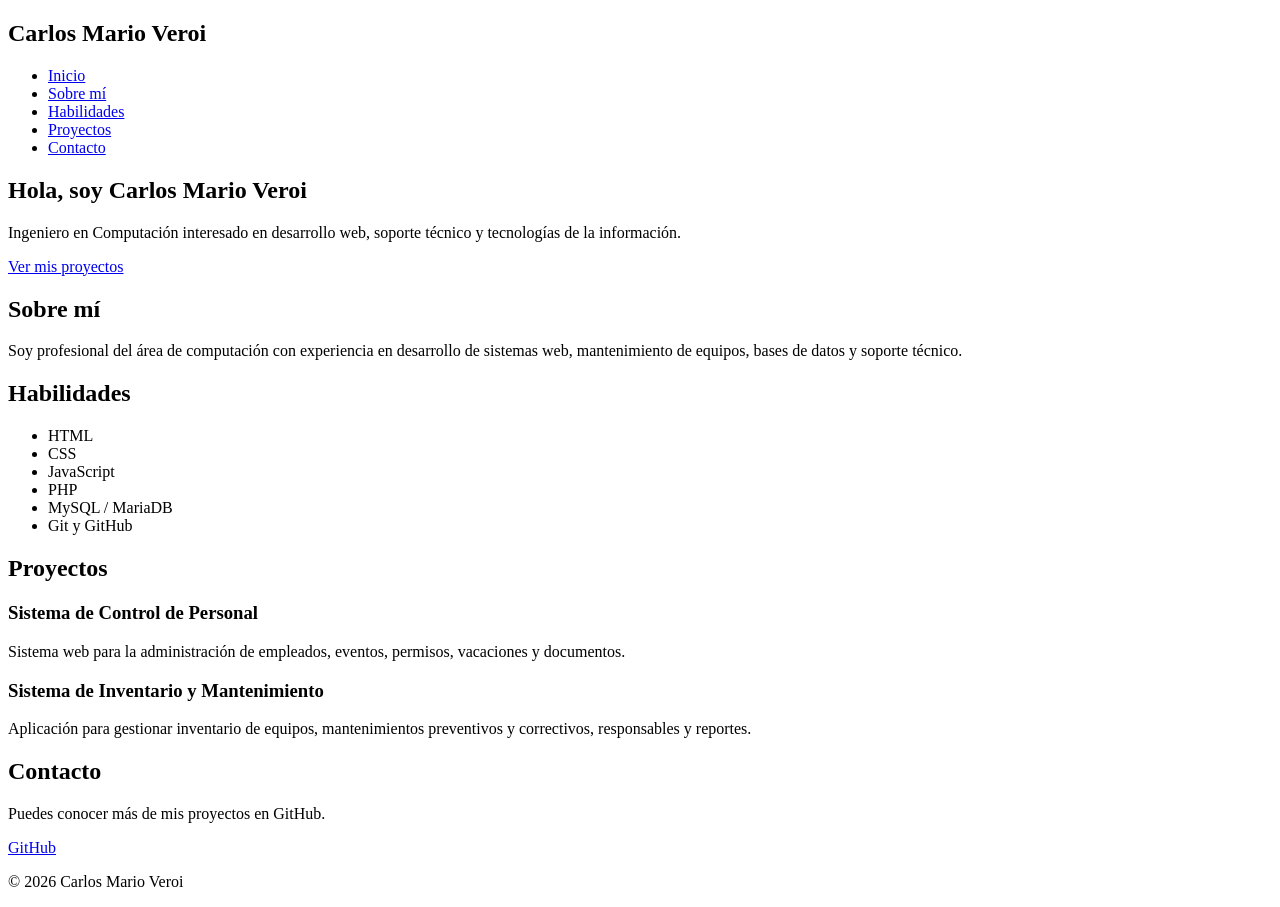
==== index.html @ 224d3ee5 "Agregar estructura HTML inicial del portafolio" ====
<!DOCTYPE html>
<html lang="es">
<head>
    <meta charset="UTF-8">
    <meta name="viewport" content="width=device-width, initial-scale=1.0">
    <title>Carlos Mario Veroi | Portafolio</title>
    <link rel="stylesheet" href="css/style.css">
</head>
<body>

    <header>
        <nav>
            <h1>Carlos Mario Veroi</h1>

            <ul>
                <li><a href="#inicio">Inicio</a></li>
                <li><a href="#sobre-mi">Sobre mí</a></li>
                <li><a href="#habilidades">Habilidades</a></li>
                <li><a href="#proyectos">Proyectos</a></li>
                <li><a href="#contacto">Contacto</a></li>
            </ul>
        </nav>
    </header>

    <main>

        <section id="inicio">
            <h2>Hola, soy Carlos Mario Veroi</h2>
            <p>
                Ingeniero en Computación interesado en desarrollo web,
                soporte técnico y tecnologías de la información.
            </p>

            <a href="#proyectos">Ver mis proyectos</a>
        </section>

        <section id="sobre-mi">
            <h2>Sobre mí</h2>

            <p>
                Soy profesional del área de computación con experiencia
                en desarrollo de sistemas web, mantenimiento de equipos,
                bases de datos y soporte técnico.
            </p>
        </section>

        <section id="habilidades">
            <h2>Habilidades</h2>

            <ul>
                <li>HTML</li>
                <li>CSS</li>
                <li>JavaScript</li>
                <li>PHP</li>
                <li>MySQL / MariaDB</li>
                <li>Git y GitHub</li>
            </ul>
        </section>

        <section id="proyectos">
            <h2>Proyectos</h2>

            <article>
                <h3>Sistema de Control de Personal</h3>
                <p>
                    Sistema web para la administración de empleados,
                    eventos, permisos, vacaciones y documentos.
                </p>
            </article>

            <article>
                <h3>Sistema de Inventario y Mantenimiento</h3>
                <p>
                    Aplicación para gestionar inventario de equipos,
                    mantenimientos preventivos y correctivos,
                    responsables y reportes.
                </p>
            </article>
        </section>

        <section id="contacto">
            <h2>Contacto</h2>

            <p>
                Puedes conocer más de mis proyectos en GitHub.
            </p>

            <a href="https://github.com/MarioVeroi" target="_blank">
                GitHub
            </a>
        </section>

    </main>

    <footer>
        <p>© 2026 Carlos Mario Veroi</p>
    </footer>

    <script src="js/main.js"></script>

</body>
</html>
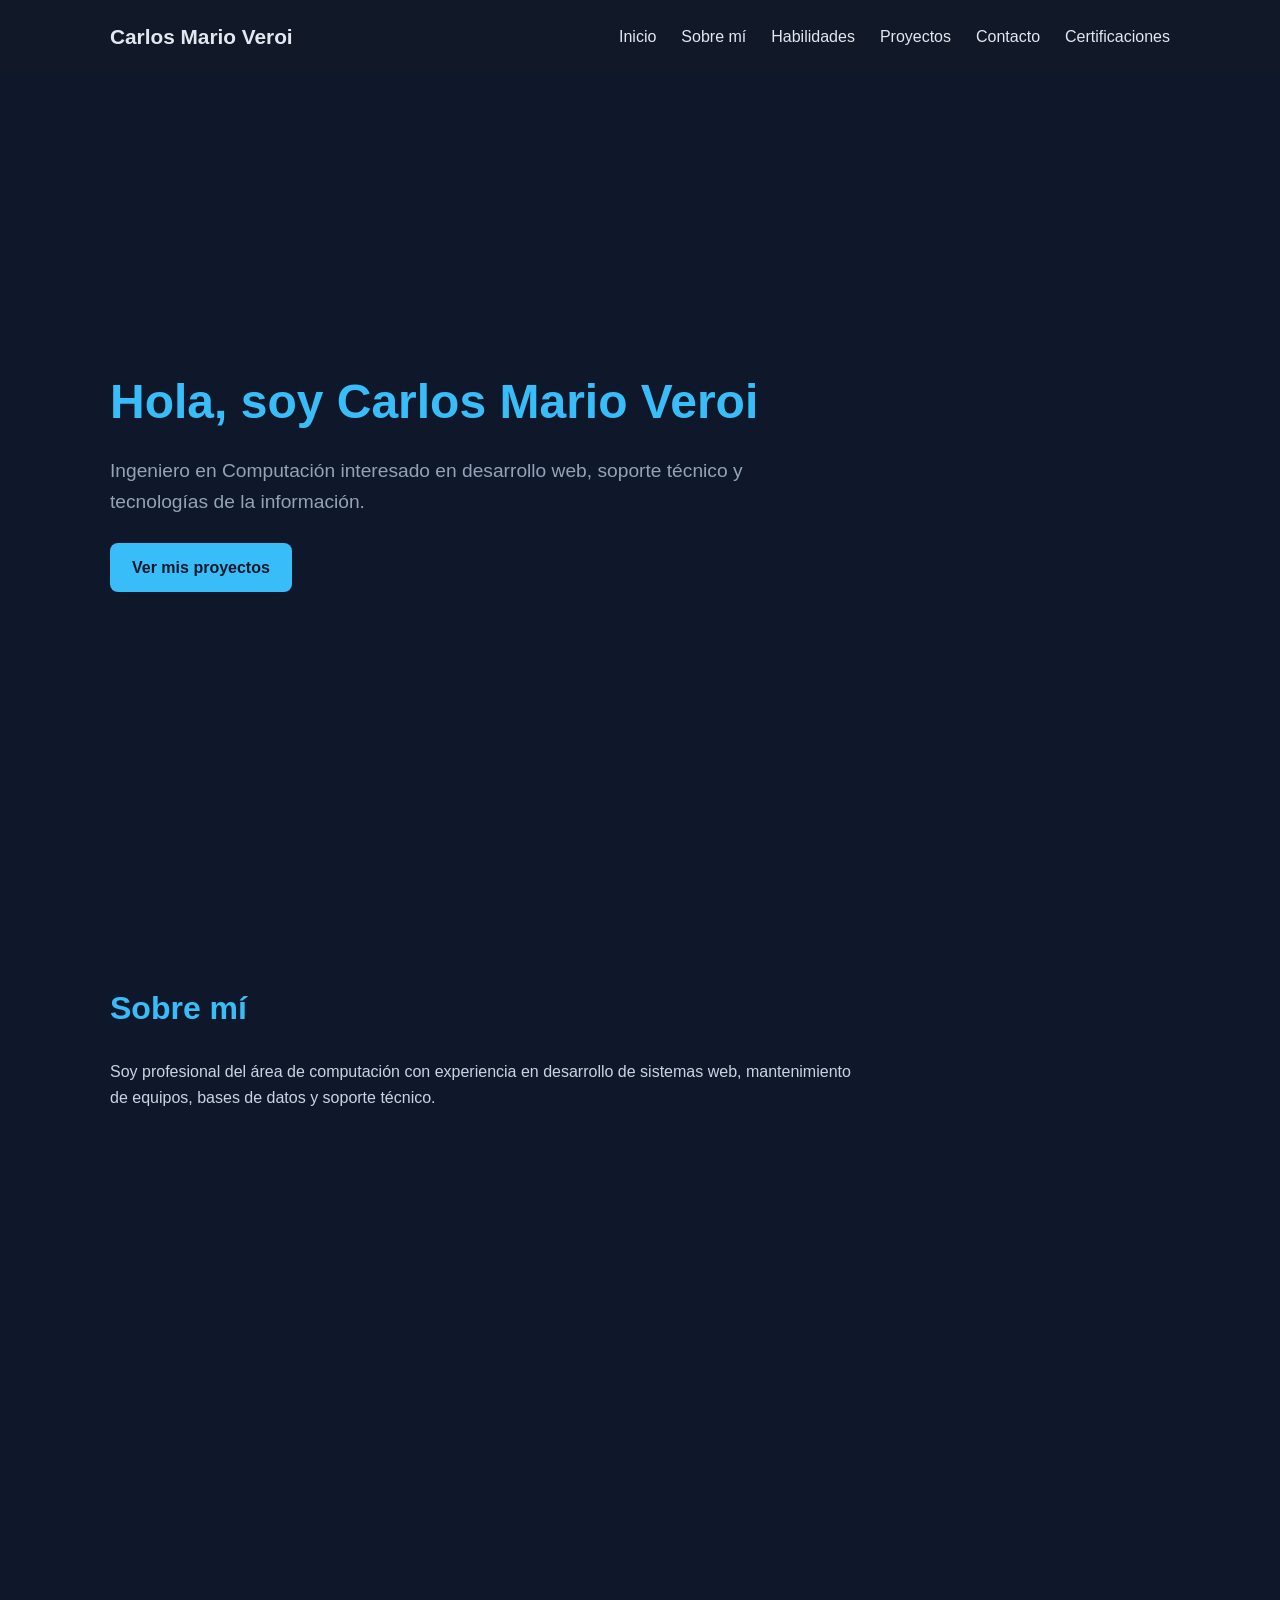
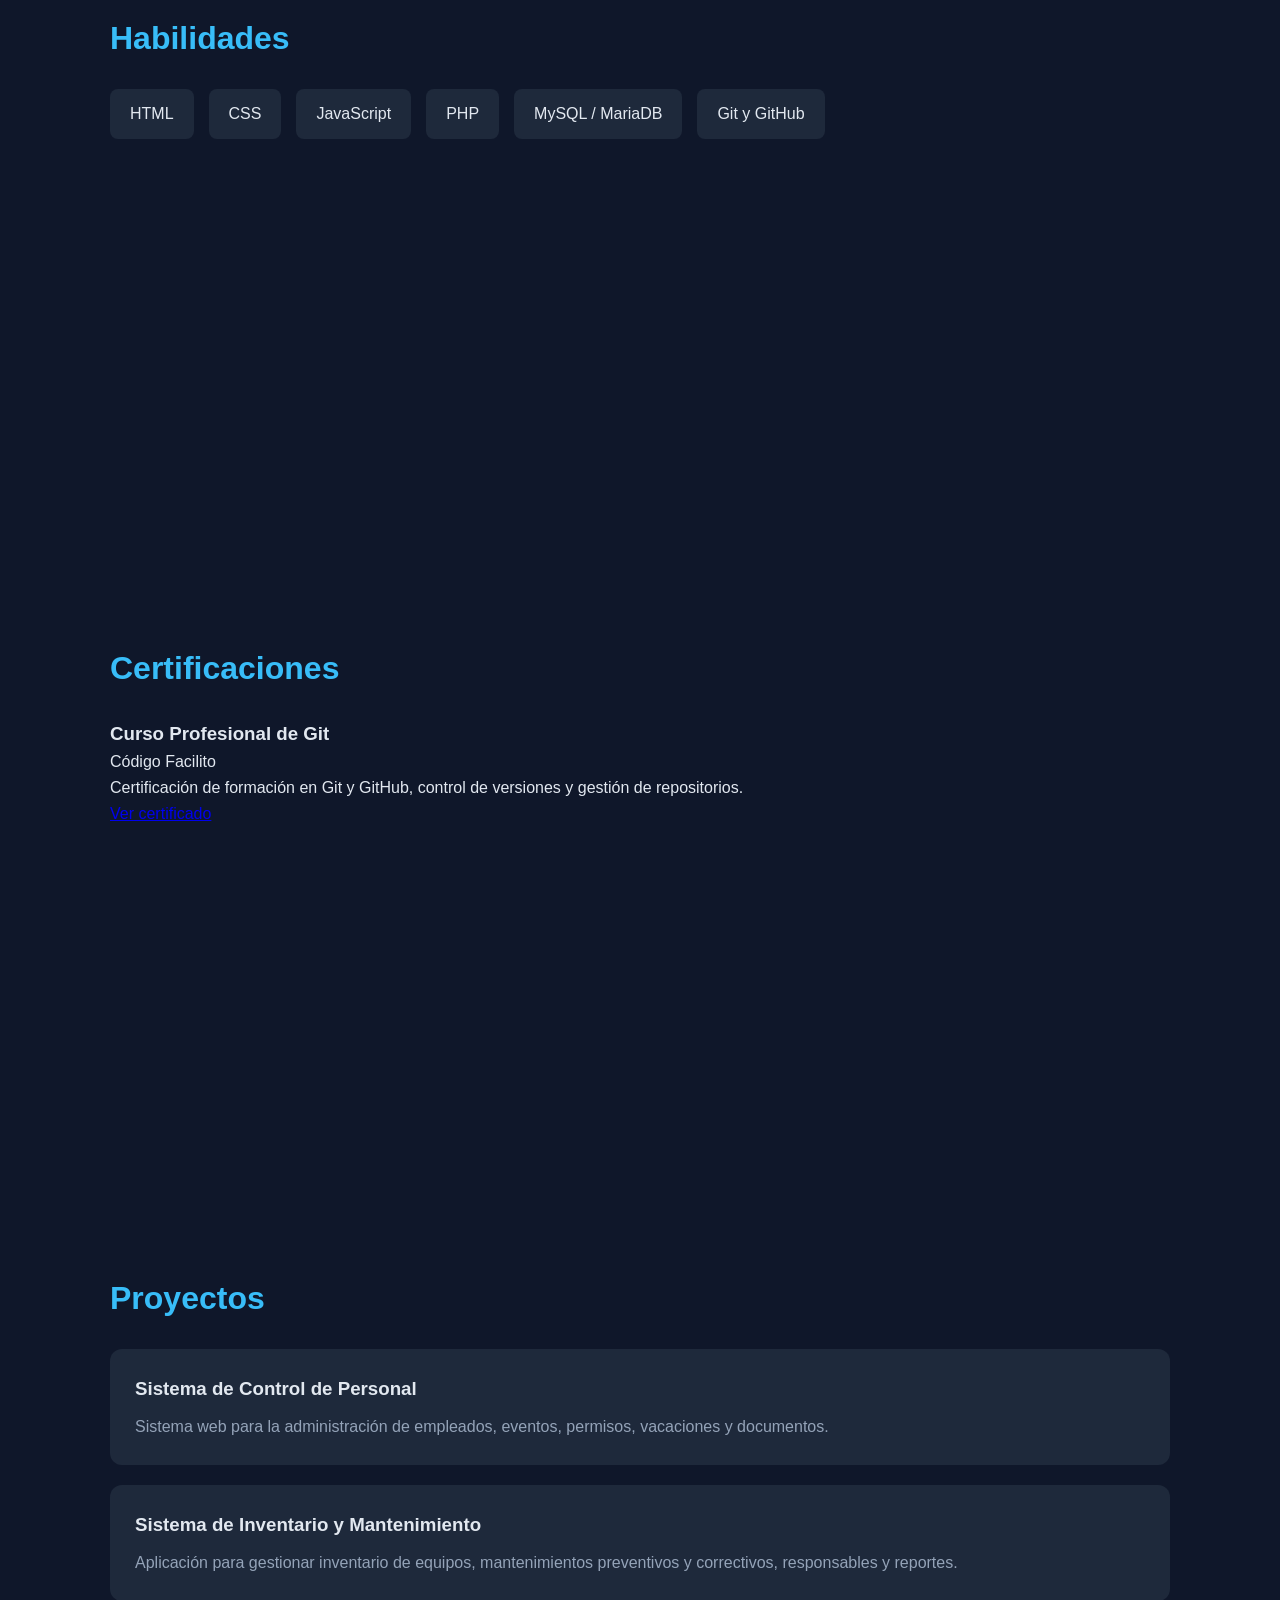
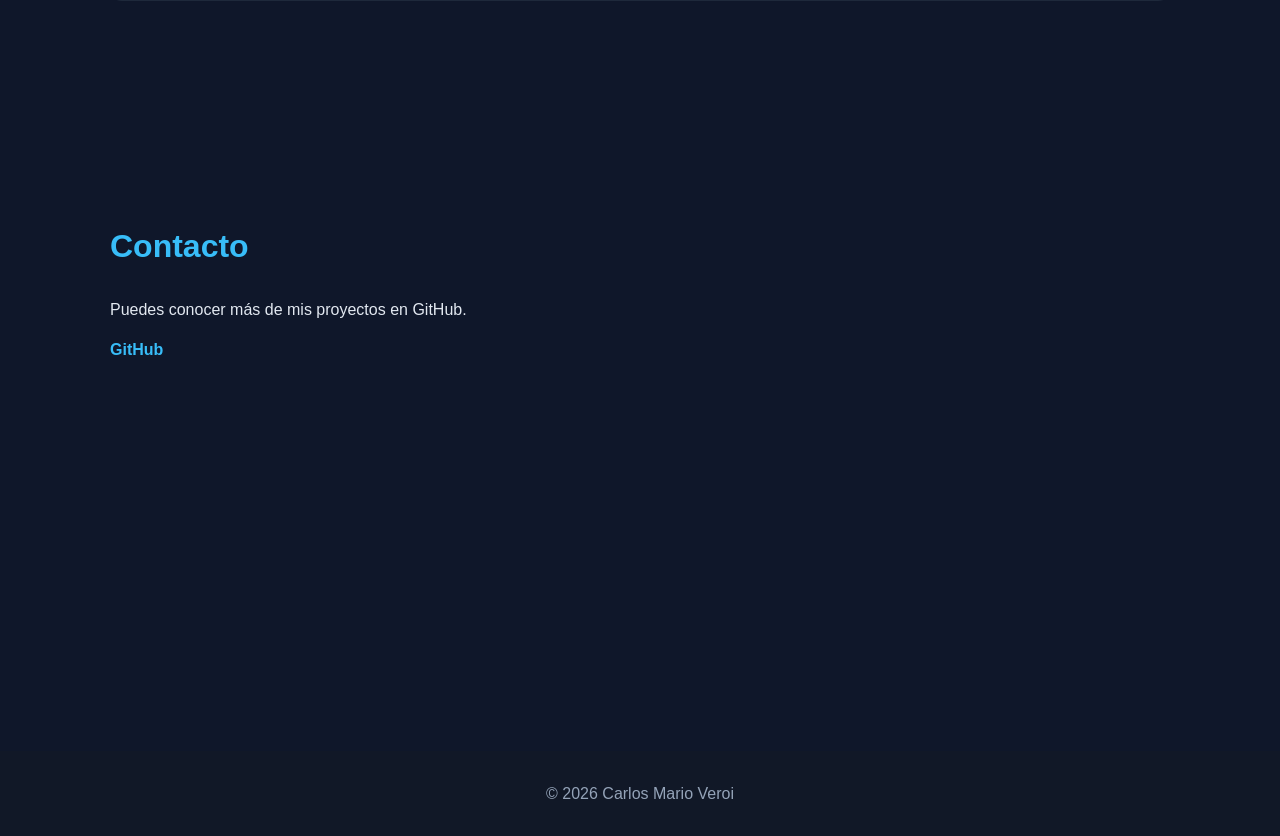
==== commit 4da47ac6: "Agrega sección de certificaciones" ====
--- a/index.html
+++ b/index.html
@@ -1,11 +1,13 @@
 <!DOCTYPE html>
 <html lang="es">
+
 <head>
     <meta charset="UTF-8">
     <meta name="viewport" content="width=device-width, initial-scale=1.0">
     <title>Carlos Mario Veroi | Portafolio</title>
     <link rel="stylesheet" href="css/style.css">
 </head>
+
 <body>
 
     <header>
@@ -18,6 +20,7 @@
                 <li><a href="#habilidades">Habilidades</a></li>
                 <li><a href="#proyectos">Proyectos</a></li>
                 <li><a href="#contacto">Contacto</a></li>
+                <li><a href="#certificaciones">Certificaciones</a></li>
             </ul>
         </nav>
     </header>
@@ -56,6 +59,25 @@
                 <li>Git y GitHub</li>
             </ul>
         </section>
+
+<section id="certificaciones">
+    <h2>Certificaciones</h2>
+
+    <article class="certificado">
+        <h3>Curso Profesional de Git</h3>
+        <p>Código Facilito</p>
+
+        <p>
+            Certificación de formación en Git y GitHub,
+            control de versiones y gestión de repositorios.
+        </p>
+
+        <a href="certificados/Certificado%20-%20Curso%20profesional%20de%20Git.pdf"
+           target="_blank">
+            Ver certificado
+        </a>
+    </article>
+</section>
 
         <section id="proyectos">
             <h2>Proyectos</h2>
@@ -99,4 +121,5 @@
     <script src="js/main.js"></script>
 
 </body>
+
 </html>
--- a/css/style.css
+++ b/css/style.css
@@ -0,0 +1,183 @@
+* {
+    margin: 0;
+    padding: 0;
+    box-sizing: border-box;
+}
+
+html {
+    scroll-behavior: smooth;
+}
+
+body {
+    font-family: Arial, Helvetica, sans-serif;
+    background-color: #0f172a;
+    color: #e2e8f0;
+    line-height: 1.6;
+}
+
+header {
+    background-color: #111827;
+    position: sticky;
+    top: 0;
+    z-index: 1000;
+}
+
+nav {
+    max-width: 1100px;
+    margin: auto;
+    padding: 20px;
+    display: flex;
+    justify-content: space-between;
+    align-items: center;
+}
+
+nav h1 {
+    font-size: 1.3rem;
+}
+
+nav ul {
+    display: flex;
+    gap: 25px;
+    list-style: none;
+}
+
+nav a {
+    color: #e2e8f0;
+    text-decoration: none;
+    transition: 0.3s;
+}
+
+nav a:hover {
+    color: #38bdf8;
+}
+
+main {
+    max-width: 1100px;
+    margin: auto;
+    padding: 0 20px;
+}
+
+section {
+    min-height: 70vh;
+    padding: 100px 0;
+}
+
+#inicio {
+    min-height: 90vh;
+    display: flex;
+    flex-direction: column;
+    justify-content: center;
+}
+
+#inicio h2 {
+    font-size: 3rem;
+    margin-bottom: 15px;
+}
+
+#inicio p {
+    max-width: 650px;
+    font-size: 1.2rem;
+    color: #94a3b8;
+    margin-bottom: 25px;
+}
+
+#inicio a {
+    width: fit-content;
+    display: inline-block;
+    background-color: #38bdf8;
+    color: #0f172a;
+    text-decoration: none;
+    font-weight: bold;
+    padding: 12px 22px;
+    border-radius: 8px;
+    transition: 0.3s;
+}
+
+#inicio a:hover {
+    transform: translateY(-3px);
+}
+
+section h2 {
+    font-size: 2rem;
+    margin-bottom: 25px;
+    color: #38bdf8;
+}
+
+#sobre-mi p {
+    max-width: 750px;
+    color: #cbd5e1;
+}
+
+#habilidades ul {
+    display: flex;
+    flex-wrap: wrap;
+    gap: 15px;
+    list-style: none;
+}
+
+#habilidades li {
+    background-color: #1e293b;
+    padding: 12px 20px;
+    border-radius: 8px;
+}
+
+#proyectos {
+    min-height: auto;
+}
+
+#proyectos article {
+    background-color: #1e293b;
+    padding: 25px;
+    margin-bottom: 20px;
+    border-radius: 12px;
+    transition: 0.3s;
+}
+
+#proyectos article:hover {
+    transform: translateY(-5px);
+}
+
+#proyectos h3 {
+    margin-bottom: 10px;
+}
+
+#proyectos p {
+    color: #94a3b8;
+}
+
+#contacto a {
+    display: inline-block;
+    margin-top: 15px;
+    color: #38bdf8;
+    text-decoration: none;
+    font-weight: bold;
+}
+
+footer {
+    text-align: center;
+    padding: 30px;
+    background-color: #111827;
+    color: #94a3b8;
+}
+
+@media (max-width: 768px) {
+
+    nav {
+        flex-direction: column;
+        gap: 15px;
+    }
+
+    nav ul {
+        flex-wrap: wrap;
+        justify-content: center;
+        gap: 15px;
+    }
+
+    #inicio h2 {
+        font-size: 2.2rem;
+    }
+
+    section {
+        padding: 70px 0;
+    }
+}
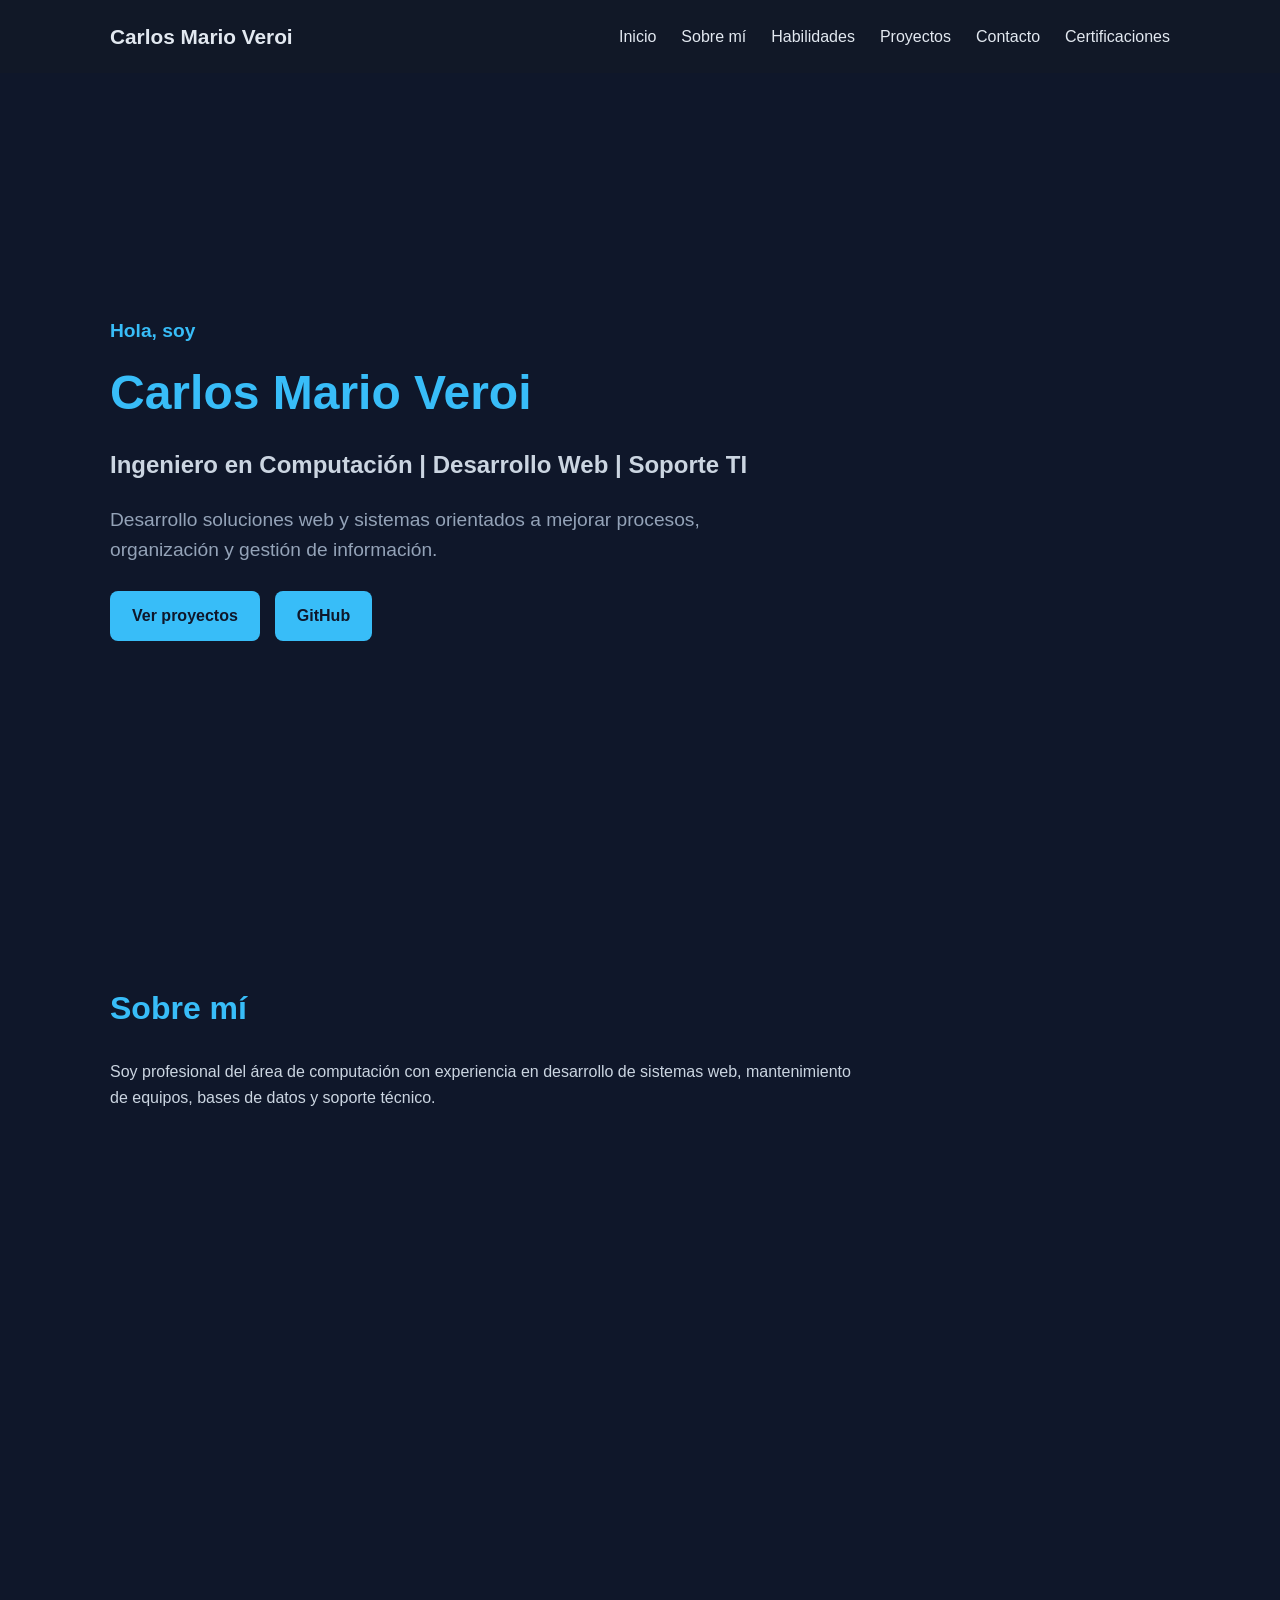
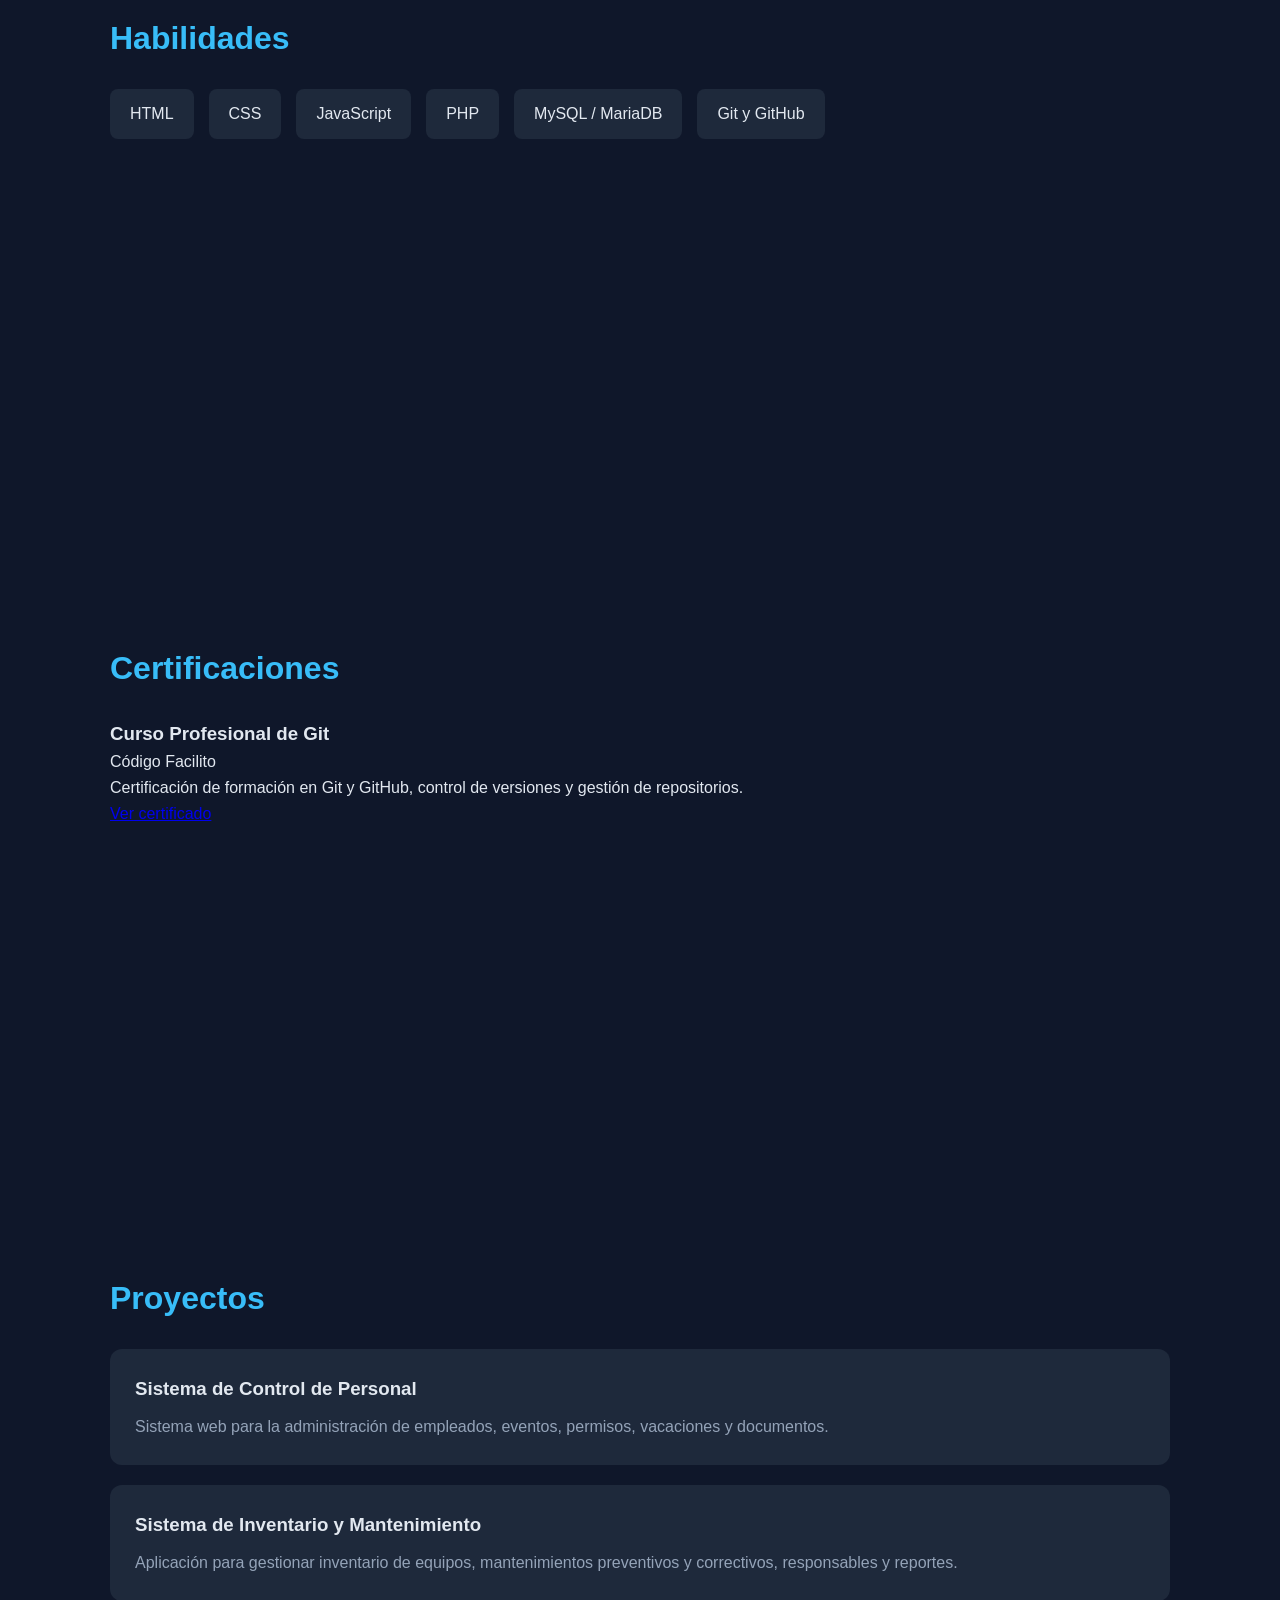
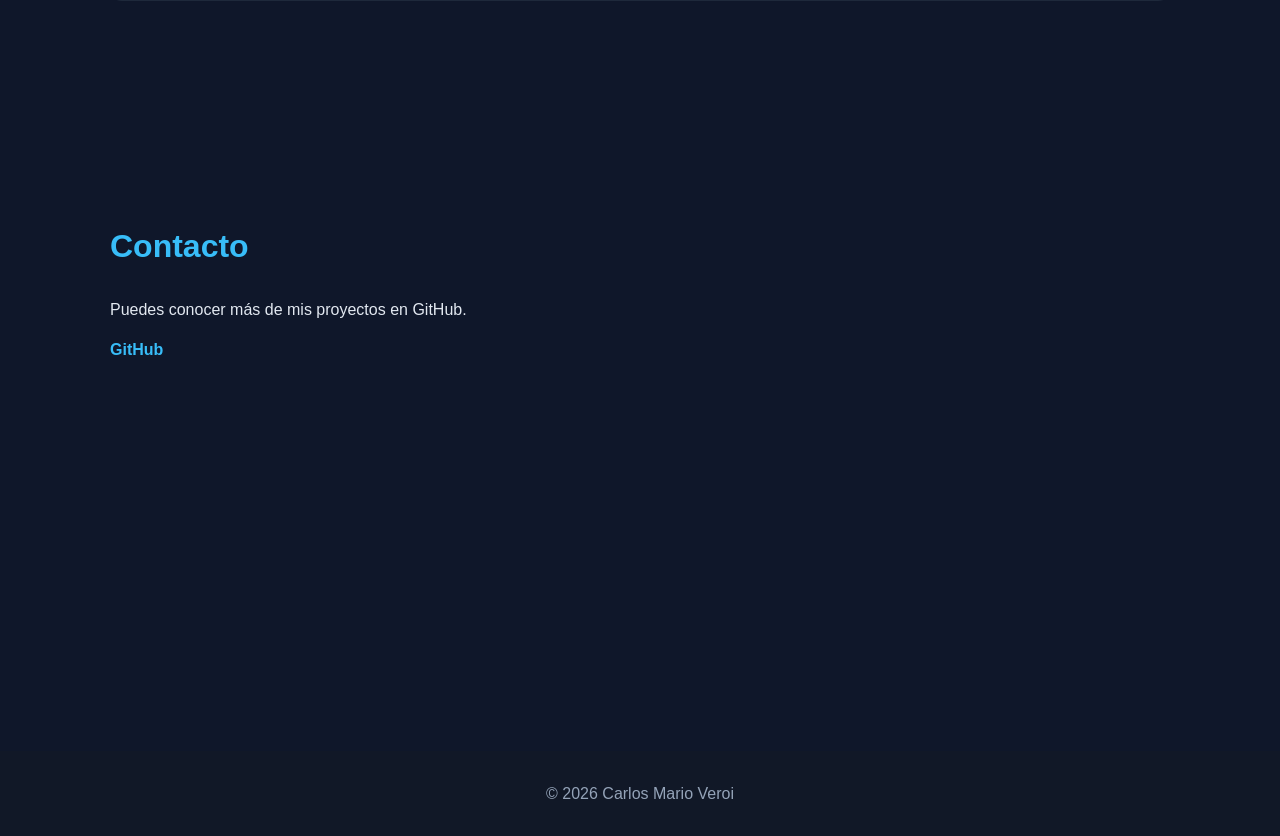
==== commit fffed5df: "Mejora presentación de la sección principal" ====
--- a/index.html
+++ b/index.html
@@ -28,13 +28,24 @@
     <main>
 
         <section id="inicio">
-            <h2>Hola, soy Carlos Mario Veroi</h2>
+            <p class="saludo">Hola, soy</p>
+
+            <h2>Carlos Mario Veroi</h2>
+
+            <h3>Ingeniero en Computación | Desarrollo Web | Soporte TI</h3>
+
             <p>
-                Ingeniero en Computación interesado en desarrollo web,
-                soporte técnico y tecnologías de la información.
+                Desarrollo soluciones web y sistemas orientados a mejorar
+                procesos, organización y gestión de información.
             </p>
 
-            <a href="#proyectos">Ver mis proyectos</a>
+            <div class="acciones-inicio">
+                <a href="#proyectos">Ver proyectos</a>
+
+                <a href="https://github.com/MarioVeroi" target="_blank">
+                    GitHub
+                </a>
+            </div>
         </section>
 
         <section id="sobre-mi">
@@ -60,24 +71,23 @@
             </ul>
         </section>
 
-<section id="certificaciones">
-    <h2>Certificaciones</h2>
+        <section id="certificaciones">
+            <h2>Certificaciones</h2>
 
-    <article class="certificado">
-        <h3>Curso Profesional de Git</h3>
-        <p>Código Facilito</p>
+            <article class="certificado">
+                <h3>Curso Profesional de Git</h3>
+                <p>Código Facilito</p>
 
-        <p>
-            Certificación de formación en Git y GitHub,
-            control de versiones y gestión de repositorios.
-        </p>
+                <p>
+                    Certificación de formación en Git y GitHub,
+                    control de versiones y gestión de repositorios.
+                </p>
 
-        <a href="certificados/Certificado%20-%20Curso%20profesional%20de%20Git.pdf"
-           target="_blank">
-            Ver certificado
-        </a>
-    </article>
-</section>
+                <a href="certificados/Certificado%20-%20Curso%20profesional%20de%20Git.pdf" target="_blank">
+                    Ver certificado
+                </a>
+            </article>
+        </section>
 
         <section id="proyectos">
             <h2>Proyectos</h2>
--- a/css/style.css
+++ b/css/style.css
@@ -180,4 +180,31 @@
     section {
         padding: 70px 0;
     }
+}
+
+
+#inicio .saludo {
+    color: #38bdf8;
+    font-weight: bold;
+    margin-bottom: 8px;
+}
+
+#inicio h3 {
+    font-size: 1.5rem;
+    color: #cbd5e1;
+    margin-bottom: 20px;
+}
+
+.acciones-inicio {
+    display: flex;
+    gap: 15px;
+    flex-wrap: wrap;
+}
+
+.acciones-inicio a {
+    display: inline-block;
+    padding: 12px 22px;
+    border-radius: 8px;
+    text-decoration: none;
+    font-weight: bold;
 }
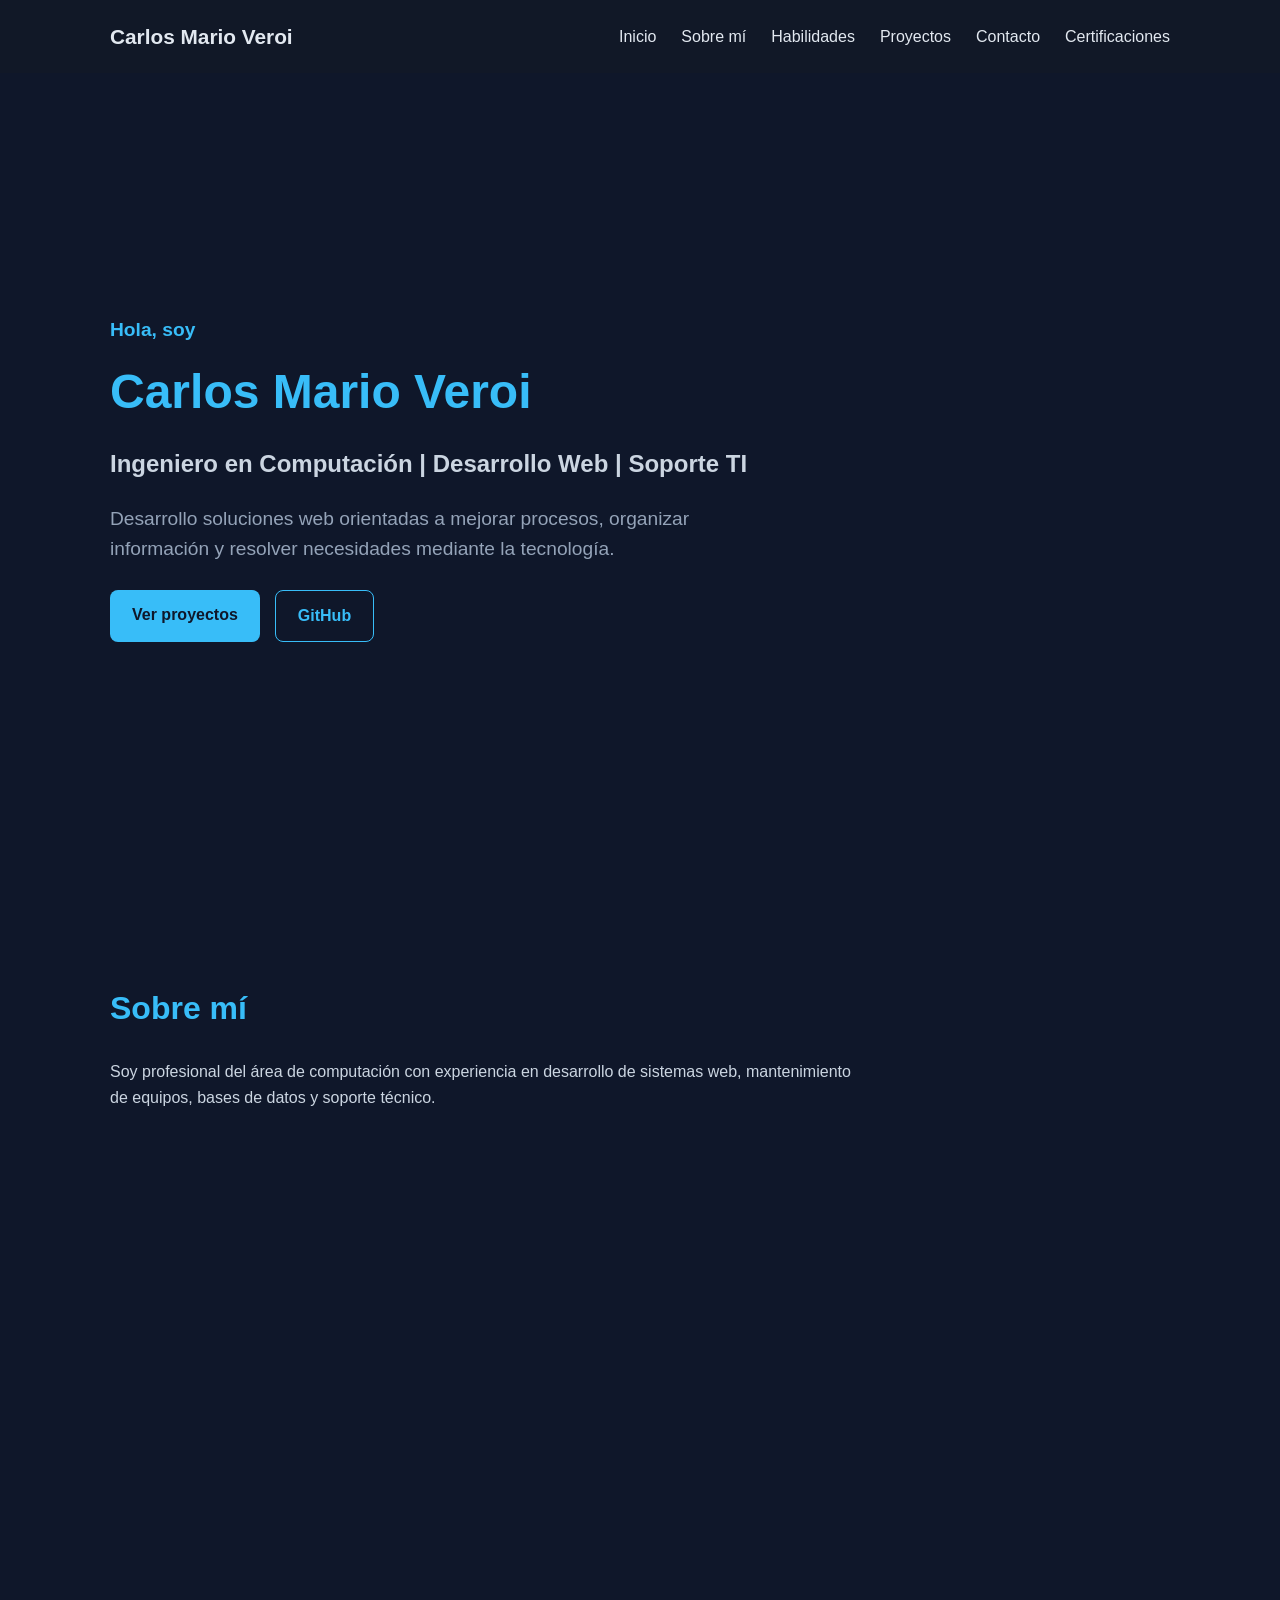
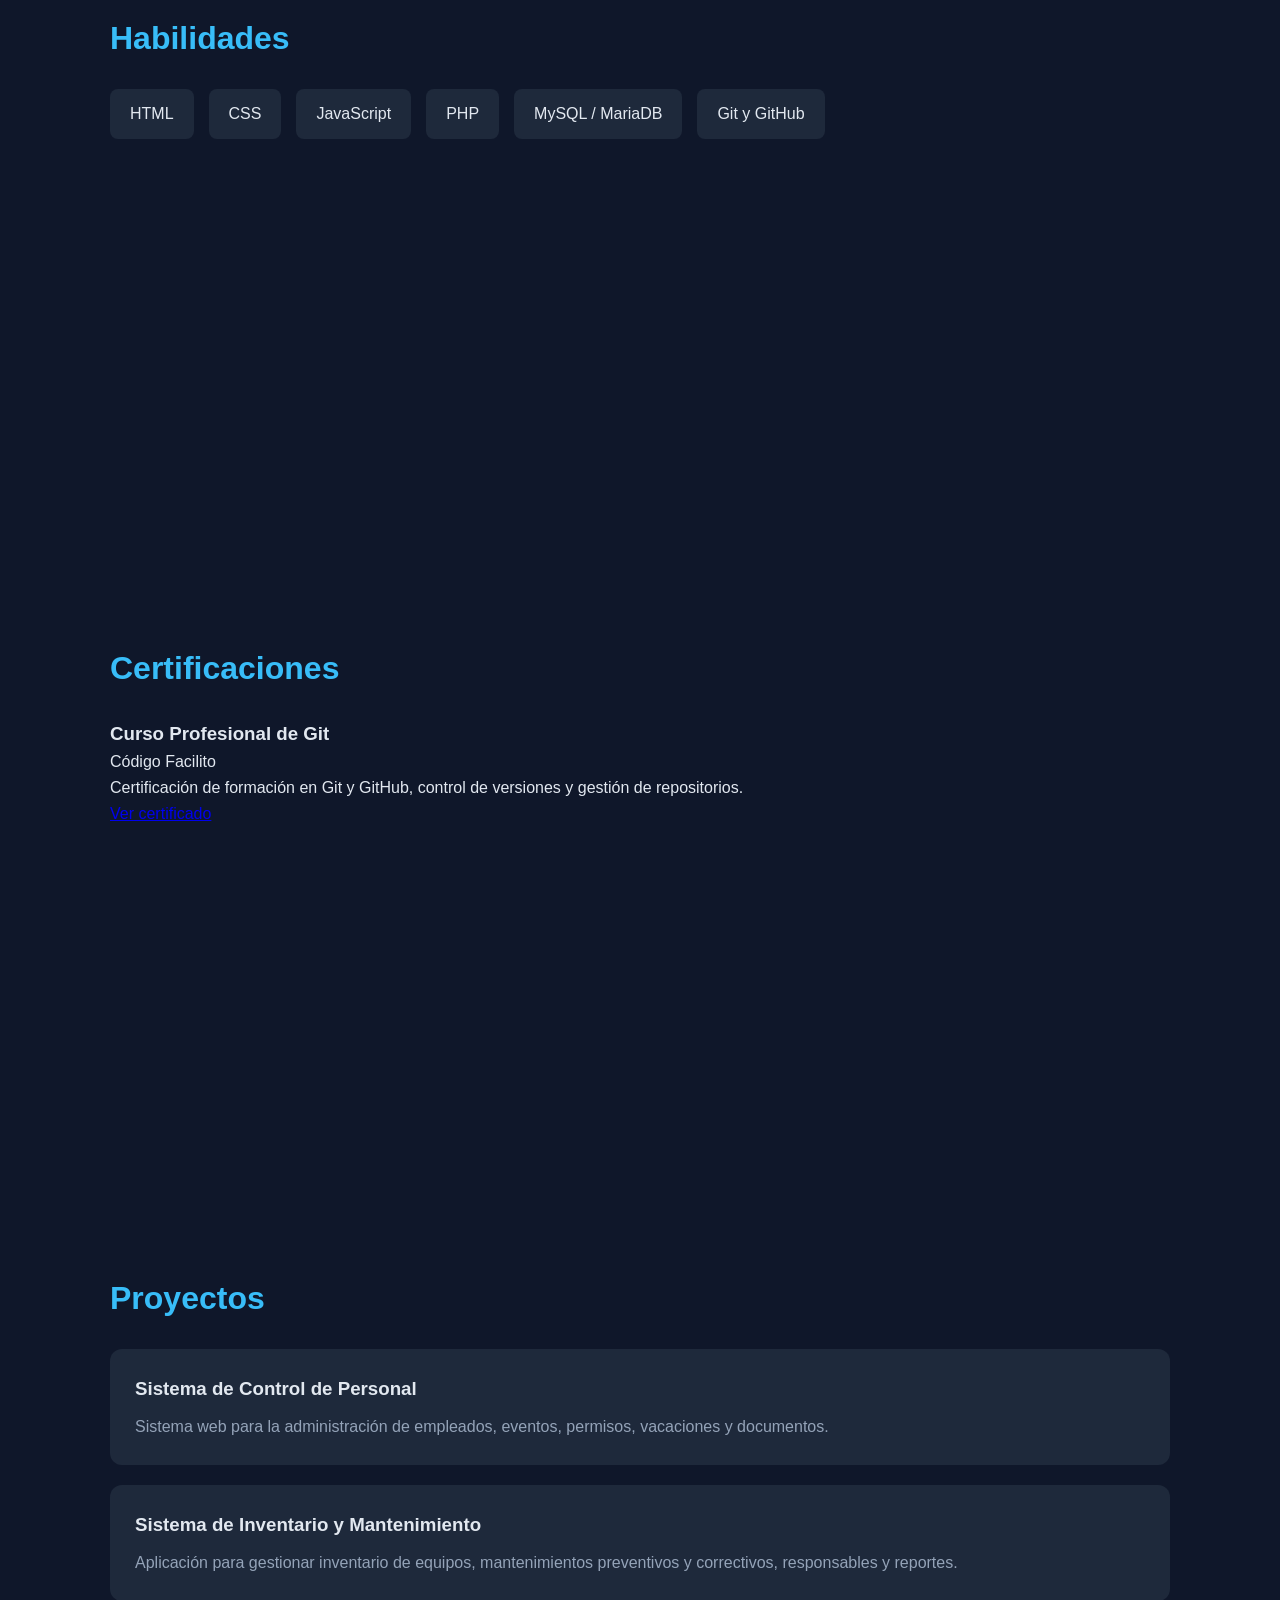
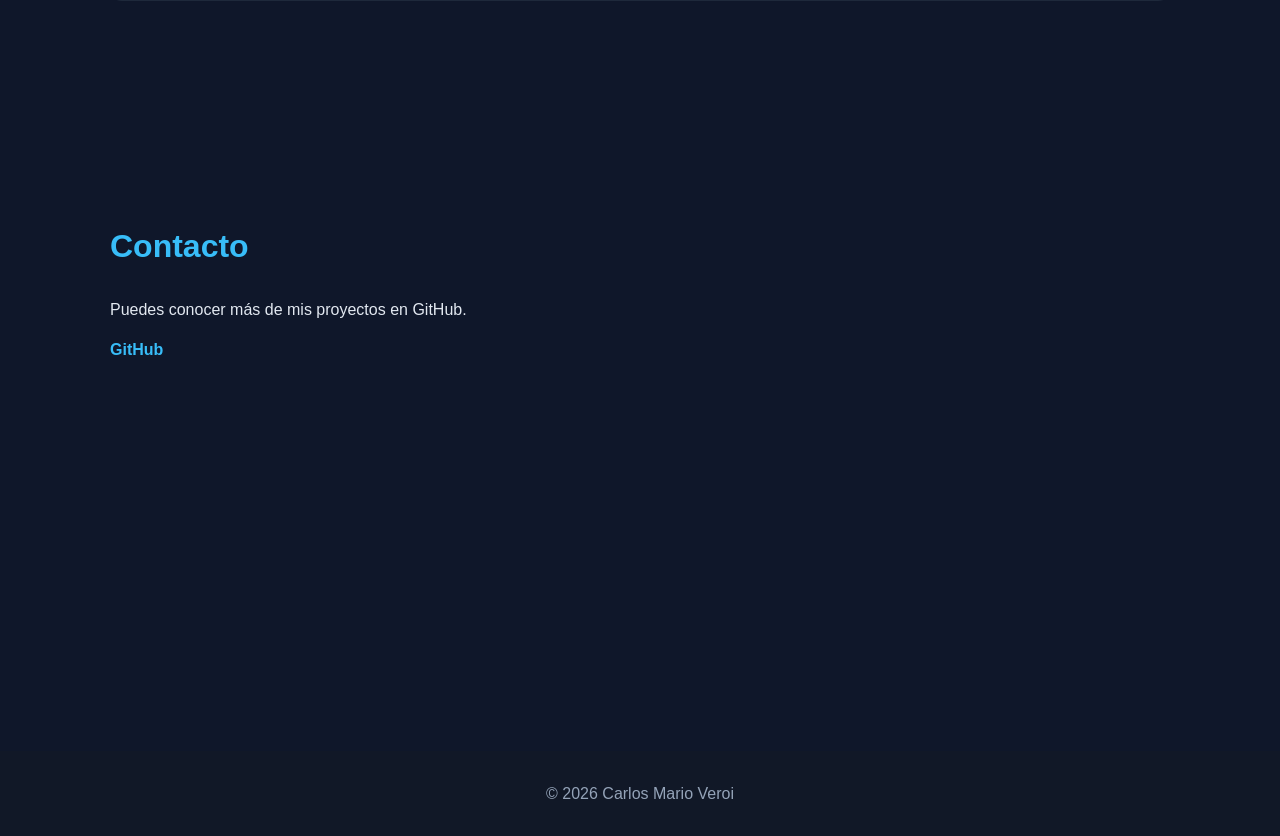
==== commit f012b746: "Mejora presentación de la sección principal" ====
--- a/index.html
+++ b/index.html
@@ -34,15 +34,18 @@
 
             <h3>Ingeniero en Computación | Desarrollo Web | Soporte TI</h3>
 
-            <p>
-                Desarrollo soluciones web y sistemas orientados a mejorar
-                procesos, organización y gestión de información.
+            <p class="descripcion-inicio">
+                Desarrollo soluciones web orientadas a mejorar procesos,
+                organizar información y resolver necesidades mediante la tecnología.
             </p>
 
             <div class="acciones-inicio">
-                <a href="#proyectos">Ver proyectos</a>
+                <a href="#proyectos" class="btn-principal">
+                    Ver proyectos
+                </a>
 
-                <a href="https://github.com/MarioVeroi" target="_blank">
+                <a href="https://github.com/MarioVeroi" target="_blank" rel="noopener noreferrer"
+                    class="btn-secundario">
                     GitHub
                 </a>
             </div>
--- a/css/style.css
+++ b/css/style.css
@@ -195,16 +195,34 @@
     margin-bottom: 20px;
 }
 
+#inicio .descripcion-inicio {
+    max-width: 650px;
+}
+
 .acciones-inicio {
     display: flex;
     gap: 15px;
     flex-wrap: wrap;
 }
 
-.acciones-inicio a {
-    display: inline-block;
+#inicio .acciones-inicio a {
     padding: 12px 22px;
     border-radius: 8px;
     text-decoration: none;
     font-weight: bold;
+}
+
+.btn-principal {
+    background-color: #38bdf8;
+    color: #0f172a;
+}
+
+#inicio .btn-secundario {
+    background-color: transparent;
+    color: #38bdf8;
+    border: 1px solid #38bdf8;
+}
+
+#inicio .acciones-inicio a:hover {
+    transform: translateY(-3px);
 }
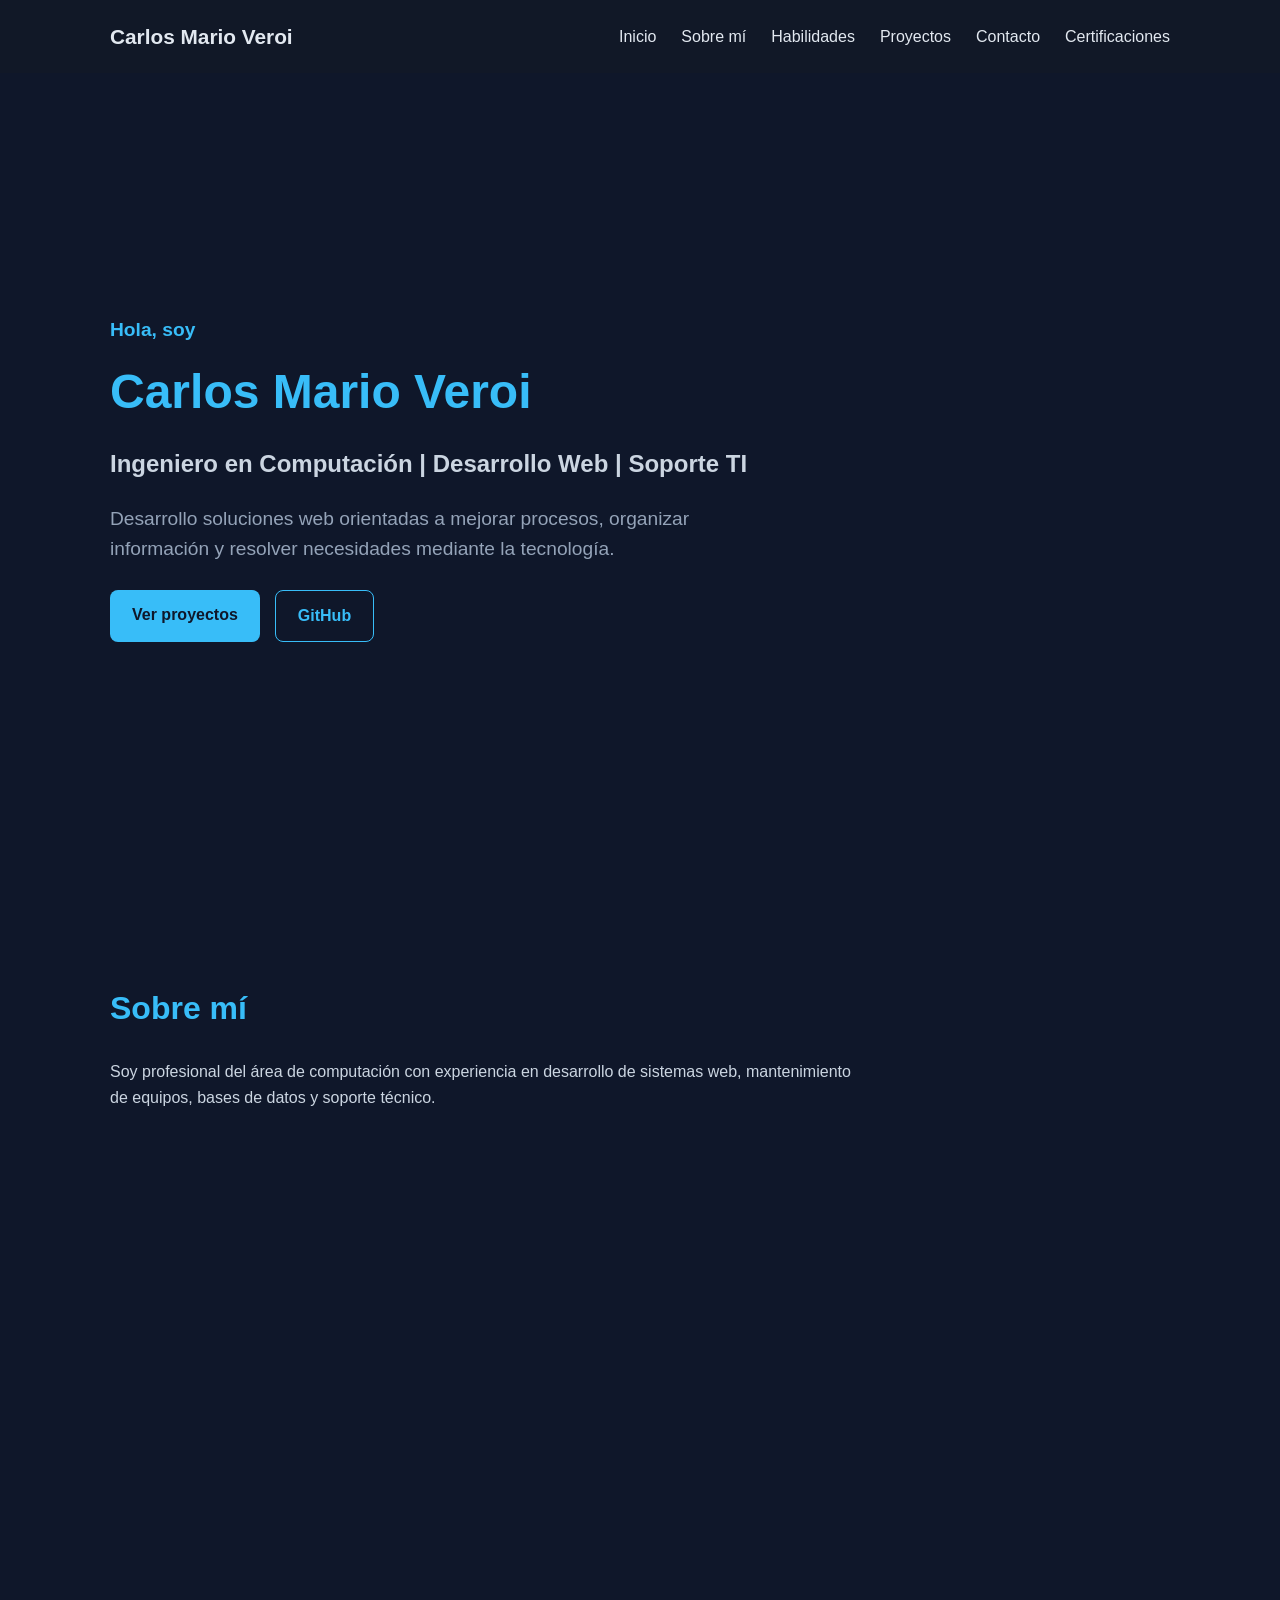
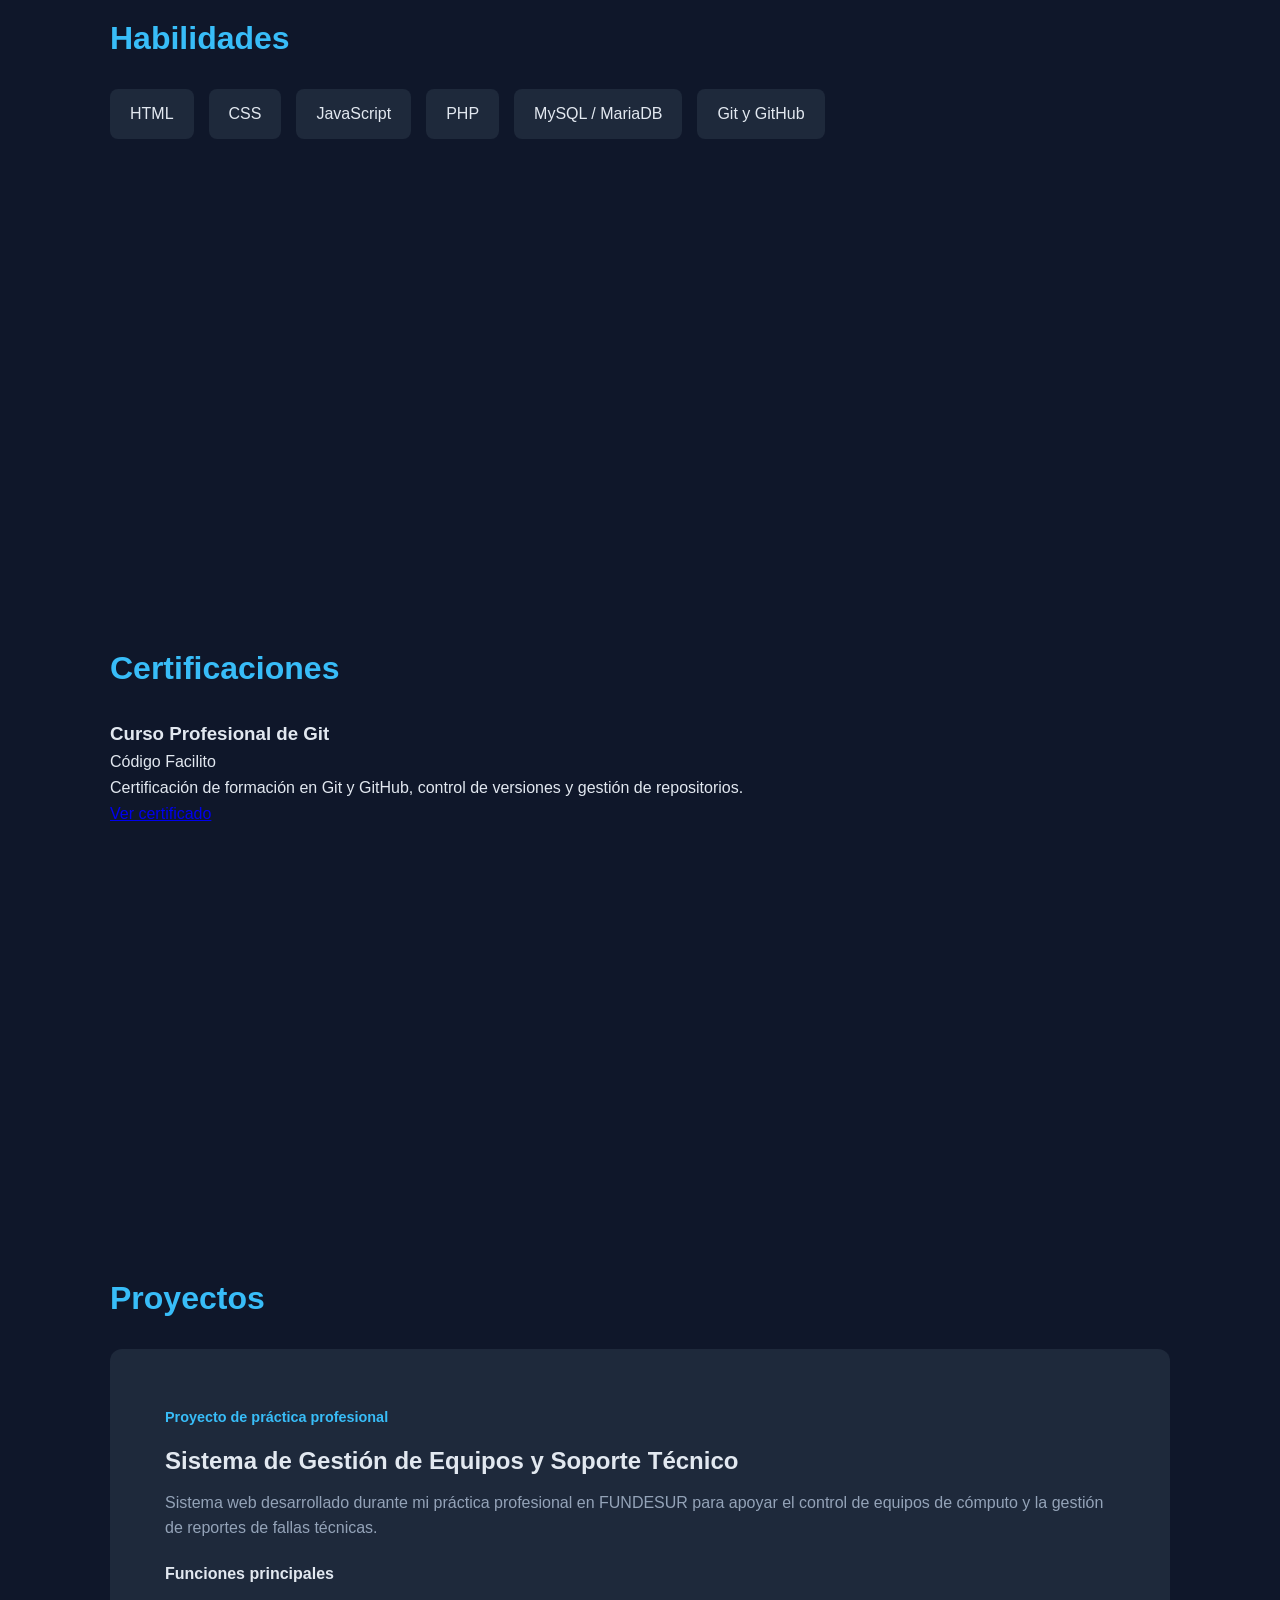
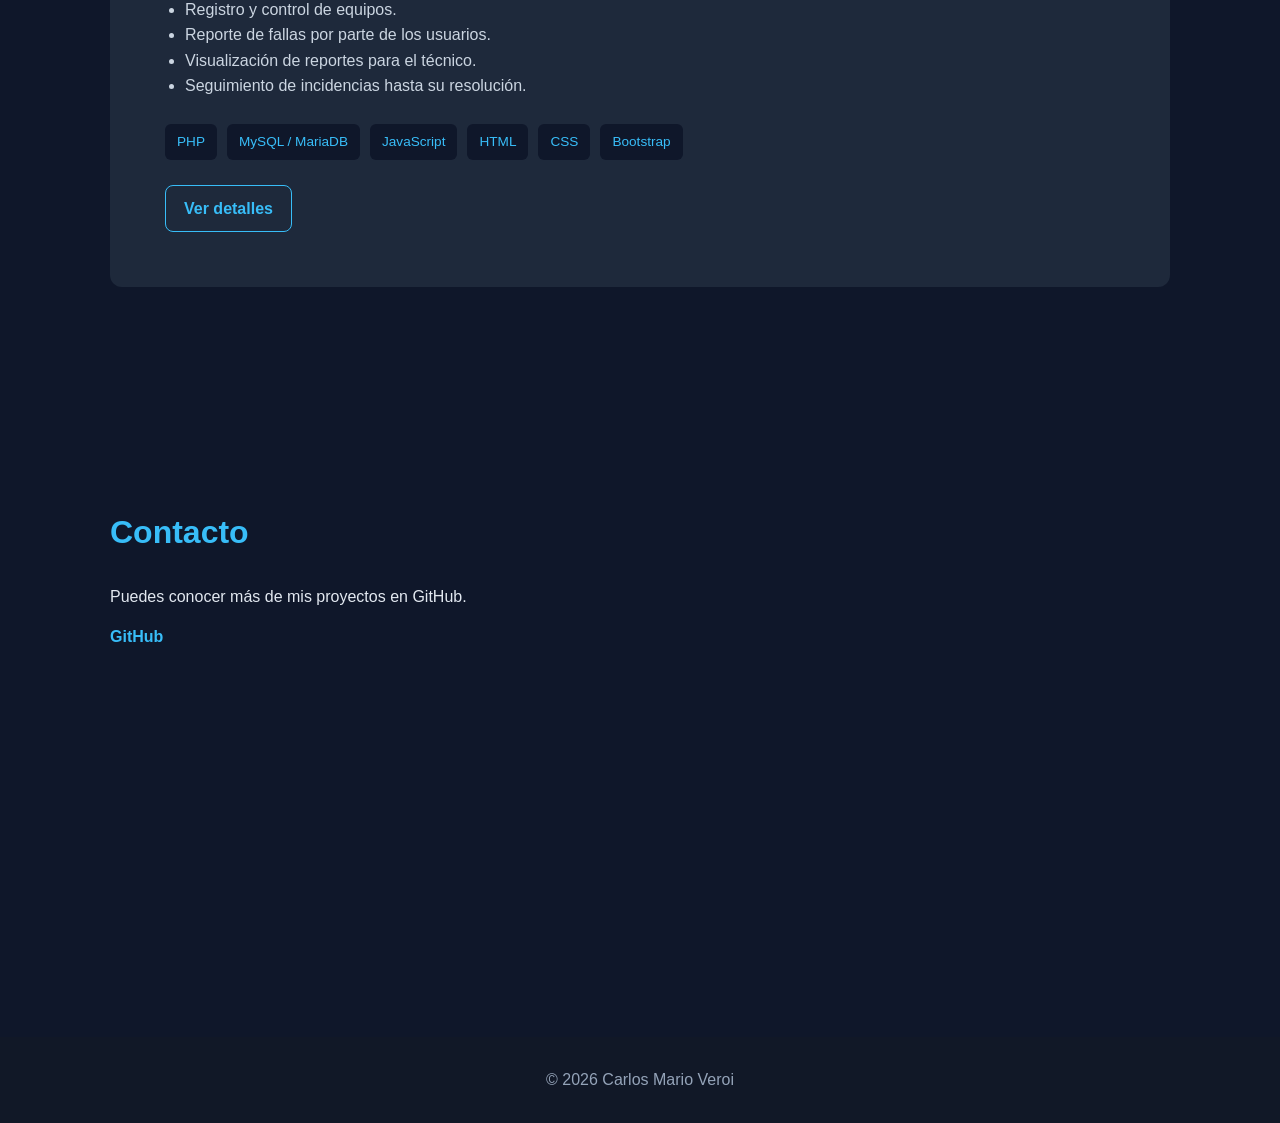
==== commit ce11733c: "Agregar mejoras en tarjetas de proyecto" ====
--- a/index.html
+++ b/index.html
@@ -92,26 +92,57 @@
             </article>
         </section>
 
-        <section id="proyectos">
-            <h2>Proyectos</h2>
+<section id="proyectos">
+    <h2>Proyectos</h2>
 
-            <article>
-                <h3>Sistema de Control de Personal</h3>
+    <div class="proyectos-grid">
+
+        <article class="proyecto-card">
+
+            <div class="proyecto-contenido">
+                <span class="proyecto-tipo">
+                    Proyecto de práctica profesional
+                </span>
+
+                <h3>Sistema de Gestión de Equipos y Soporte Técnico</h3>
+
                 <p>
-                    Sistema web para la administración de empleados,
-                    eventos, permisos, vacaciones y documentos.
+                    Sistema web desarrollado durante mi práctica profesional
+                    en FUNDESUR para apoyar el control de equipos de cómputo
+                    y la gestión de reportes de fallas técnicas.
                 </p>
-            </article>
 
-            <article>
-                <h3>Sistema de Inventario y Mantenimiento</h3>
-                <p>
-                    Aplicación para gestionar inventario de equipos,
-                    mantenimientos preventivos y correctivos,
-                    responsables y reportes.
-                </p>
-            </article>
-        </section>
+                <div class="proyecto-funciones">
+                    <h4>Funciones principales</h4>
+
+                    <ul>
+                        <li>Registro y control de equipos.</li>
+                        <li>Reporte de fallas por parte de los usuarios.</li>
+                        <li>Visualización de reportes para el técnico.</li>
+                        <li>Seguimiento de incidencias hasta su resolución.</li>
+                    </ul>
+                </div>
+
+                <div class="tecnologias">
+                    <span>PHP</span>
+                    <span>MySQL / MariaDB</span>
+                    <span>JavaScript</span>
+                    <span>HTML</span>
+                    <span>CSS</span>
+                    <span>Bootstrap</span>
+                </div>
+
+                <div class="proyecto-acciones">
+                    <a href="#" class="btn-detalles">
+                        Ver detalles
+                    </a>
+                </div>
+            </div>
+
+        </article>
+
+    </div>
+</section>
 
         <section id="contacto">
             <h2>Contacto</h2>
--- a/css/style.css
+++ b/css/style.css
@@ -225,4 +225,87 @@
 
 #inicio .acciones-inicio a:hover {
     transform: translateY(-3px);
+}
+
+.proyectos-grid {
+    display: grid;
+    grid-template-columns: repeat(auto-fit, minmax(300px, 1fr));
+    gap: 25px;
+}
+
+.proyecto-card {
+    background-color: #1e293b;
+    border-radius: 14px;
+    overflow: hidden;
+    transition: transform 0.3s ease;
+}
+
+.proyecto-card:hover {
+    transform: translateY(-5px);
+}
+
+.proyecto-contenido {
+    padding: 30px;
+}
+
+.proyecto-tipo {
+    display: inline-block;
+    color: #38bdf8;
+    font-size: 0.9rem;
+    font-weight: bold;
+    margin-bottom: 12px;
+}
+
+.proyecto-card h3 {
+    font-size: 1.5rem;
+    margin-bottom: 15px;
+}
+
+.proyecto-card p {
+    color: #94a3b8;
+    margin-bottom: 20px;
+}
+
+.proyecto-funciones {
+    margin-bottom: 20px;
+}
+
+.proyecto-funciones h4 {
+    margin-bottom: 10px;
+}
+
+.proyecto-funciones ul {
+    padding-left: 20px;
+    color: #cbd5e1;
+}
+
+.tecnologias {
+    display: flex;
+    flex-wrap: wrap;
+    gap: 10px;
+    margin: 25px 0;
+}
+
+.tecnologias span {
+    background-color: #0f172a;
+    color: #38bdf8;
+    padding: 7px 12px;
+    border-radius: 6px;
+    font-size: 0.85rem;
+}
+
+.btn-detalles {
+    display: inline-block;
+    padding: 10px 18px;
+    border: 1px solid #38bdf8;
+    border-radius: 8px;
+    color: #38bdf8;
+    text-decoration: none;
+    font-weight: bold;
+    transition: 0.3s;
+}
+
+.btn-detalles:hover {
+    background-color: #38bdf8;
+    color: #0f172a;
 }
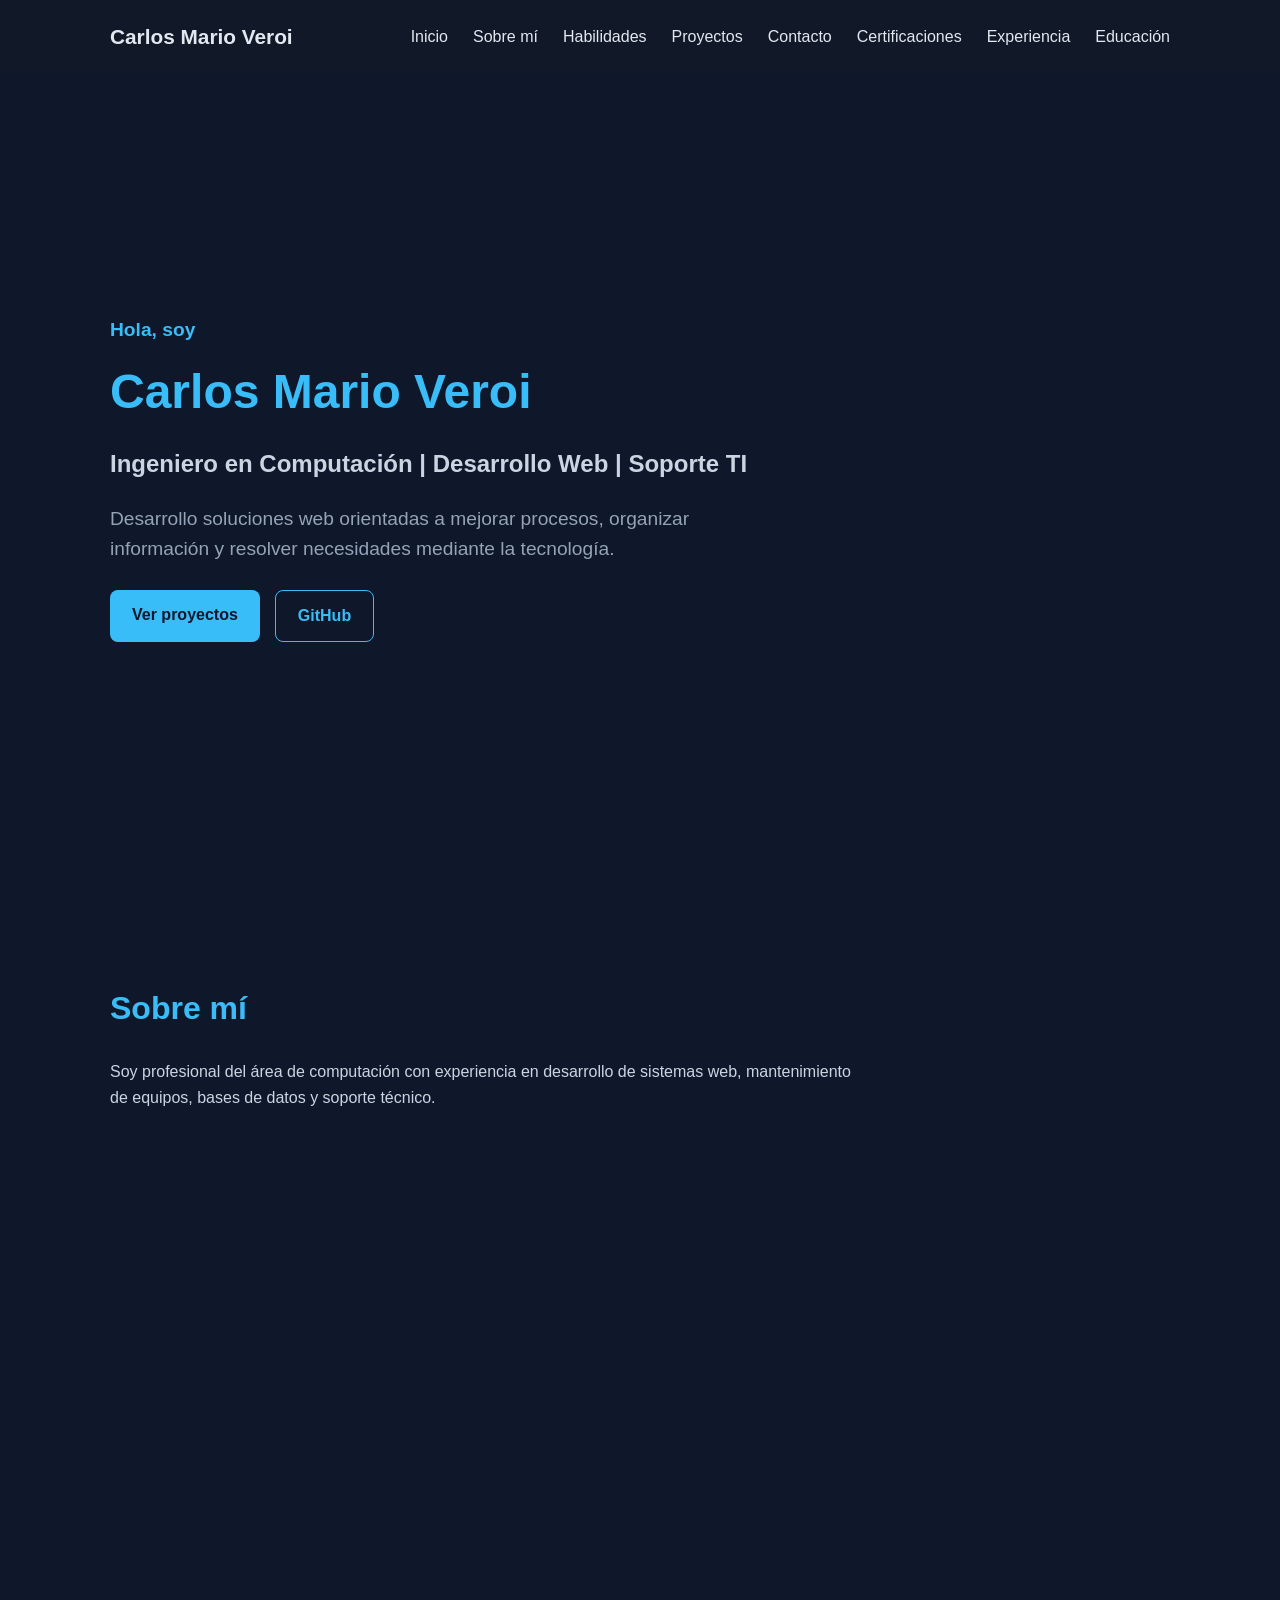
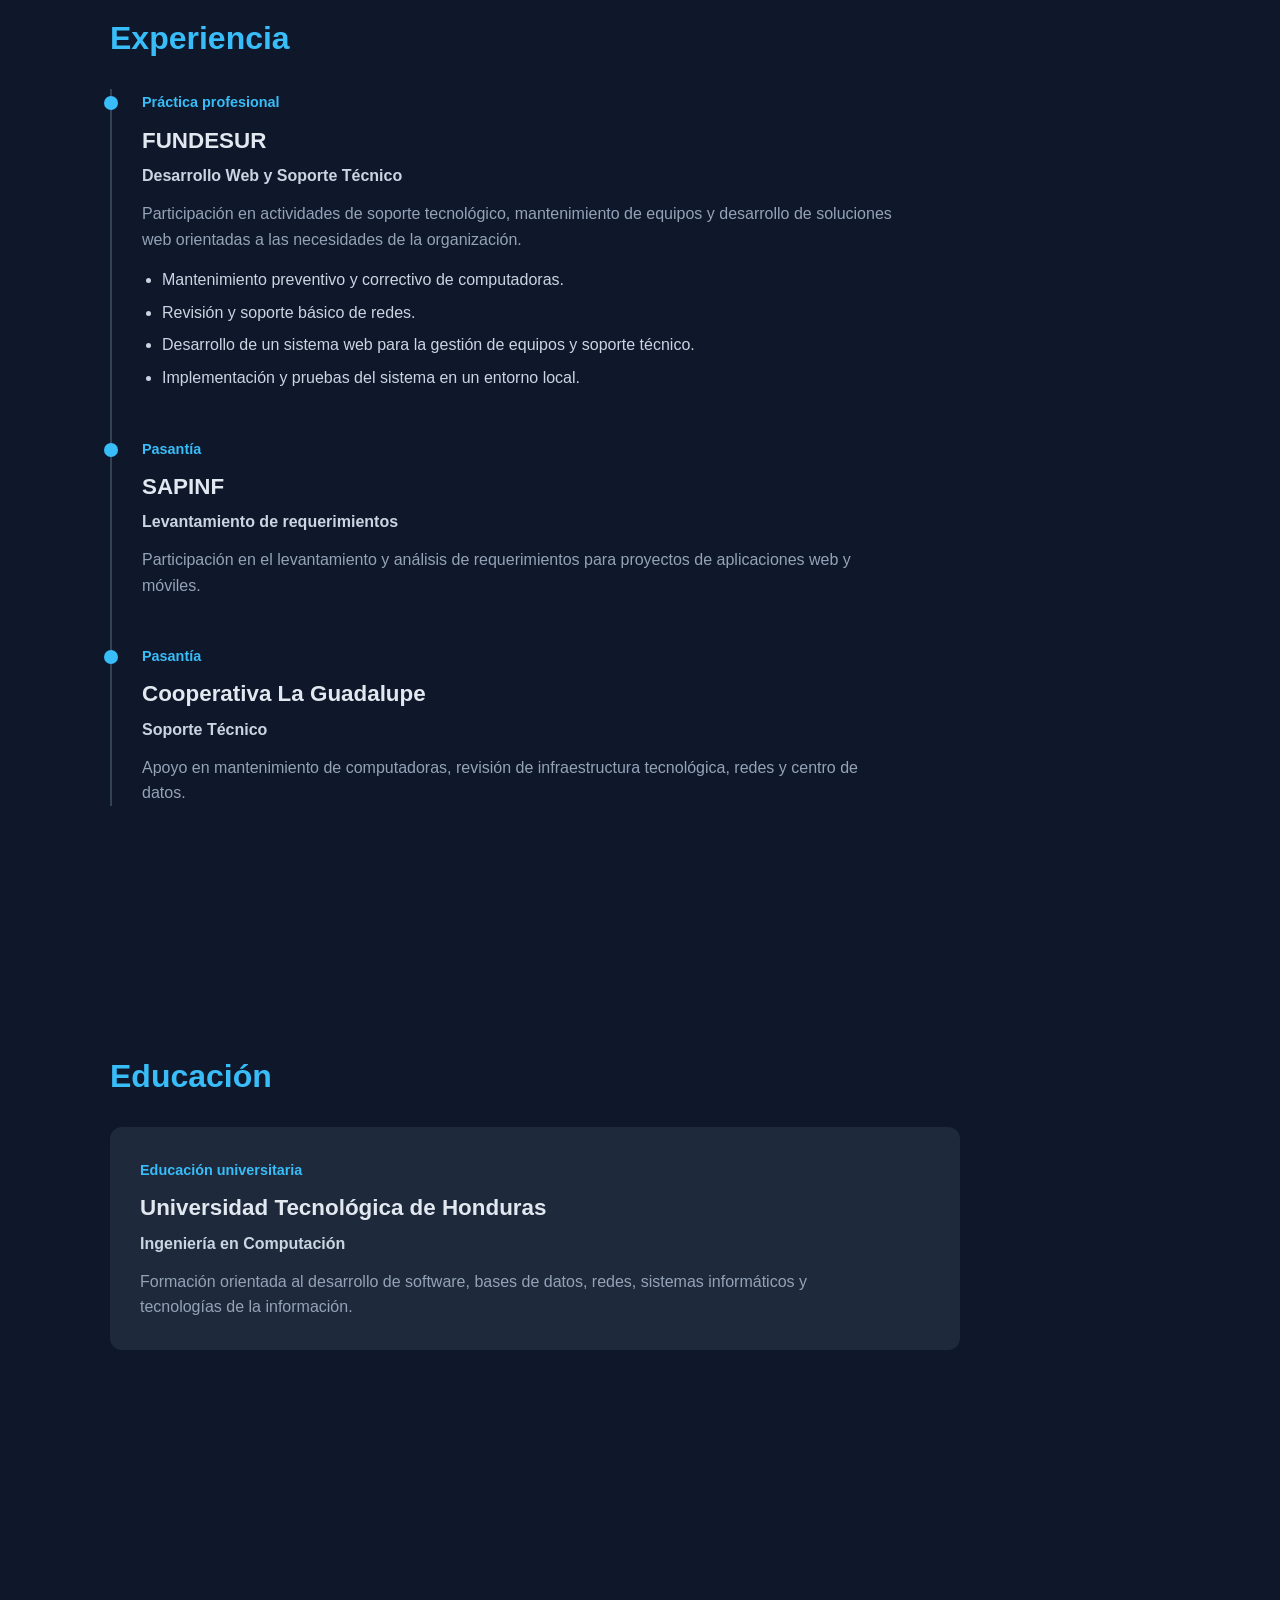
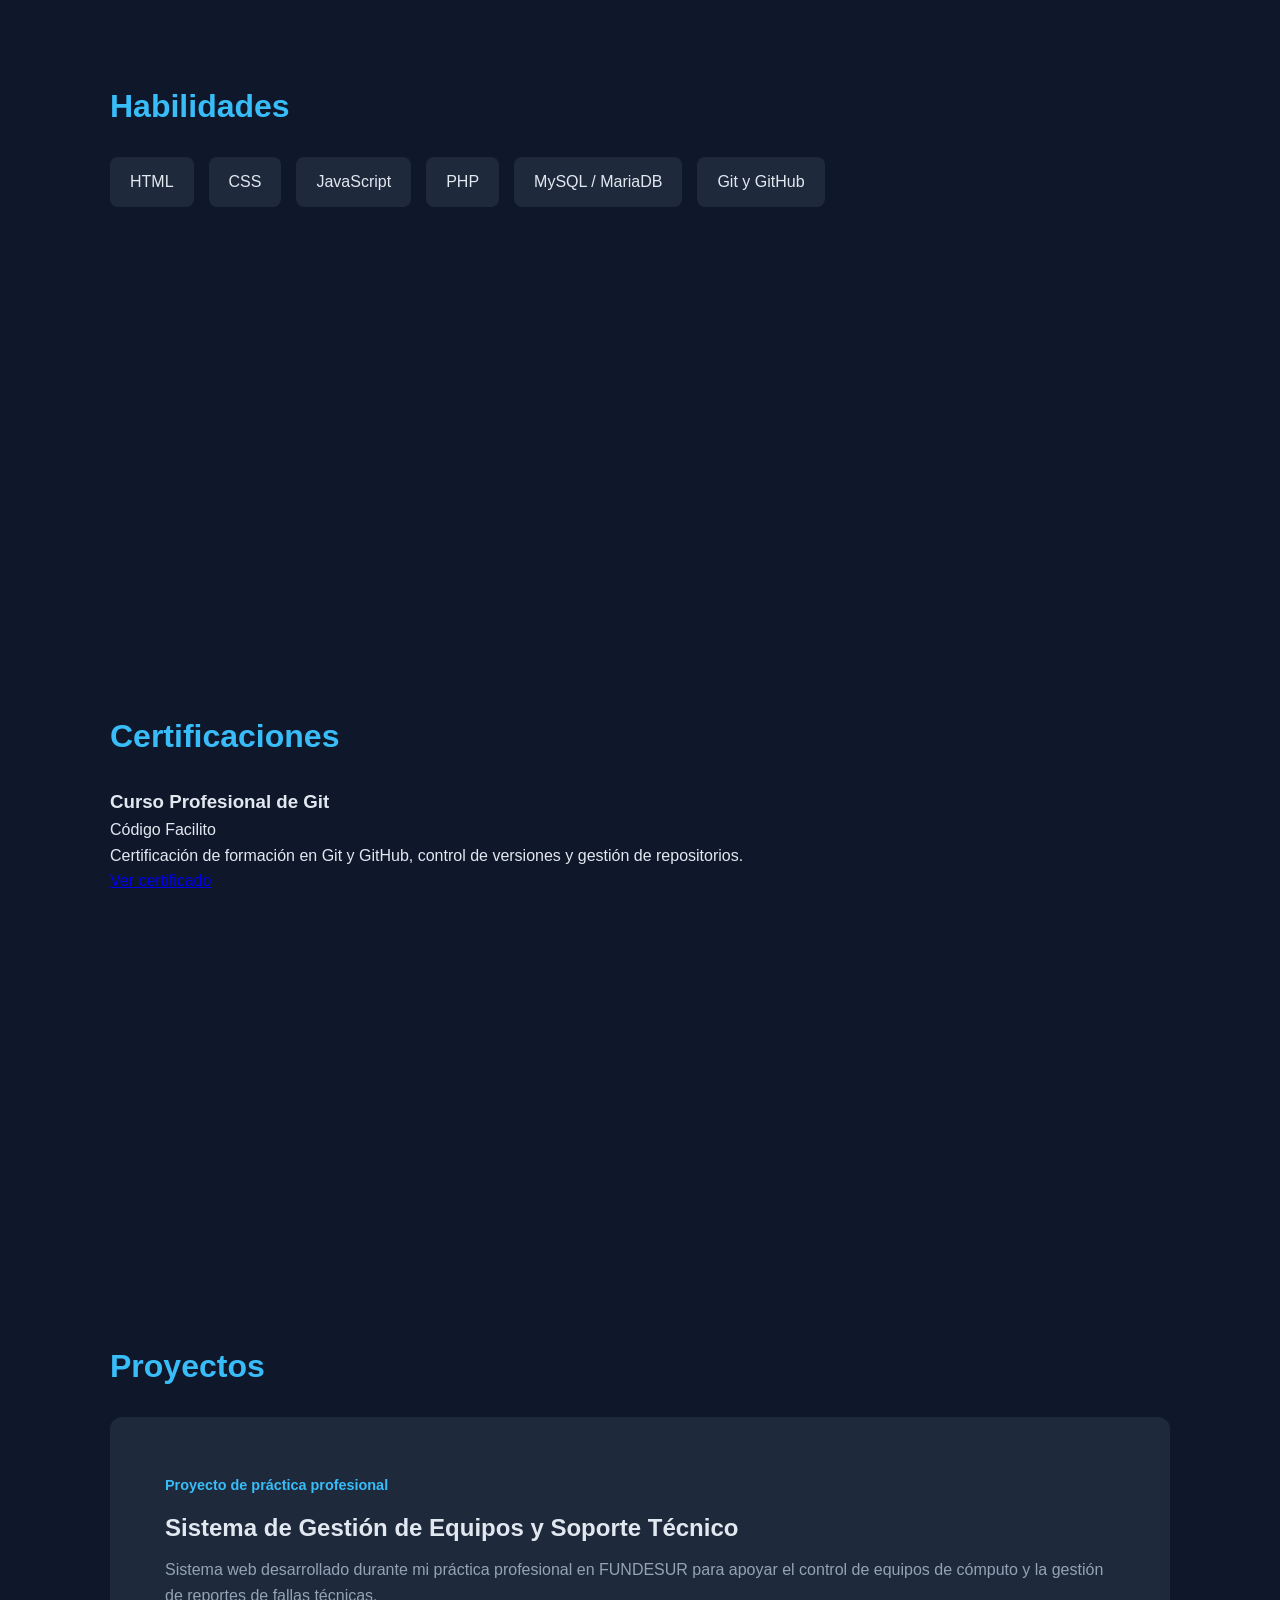
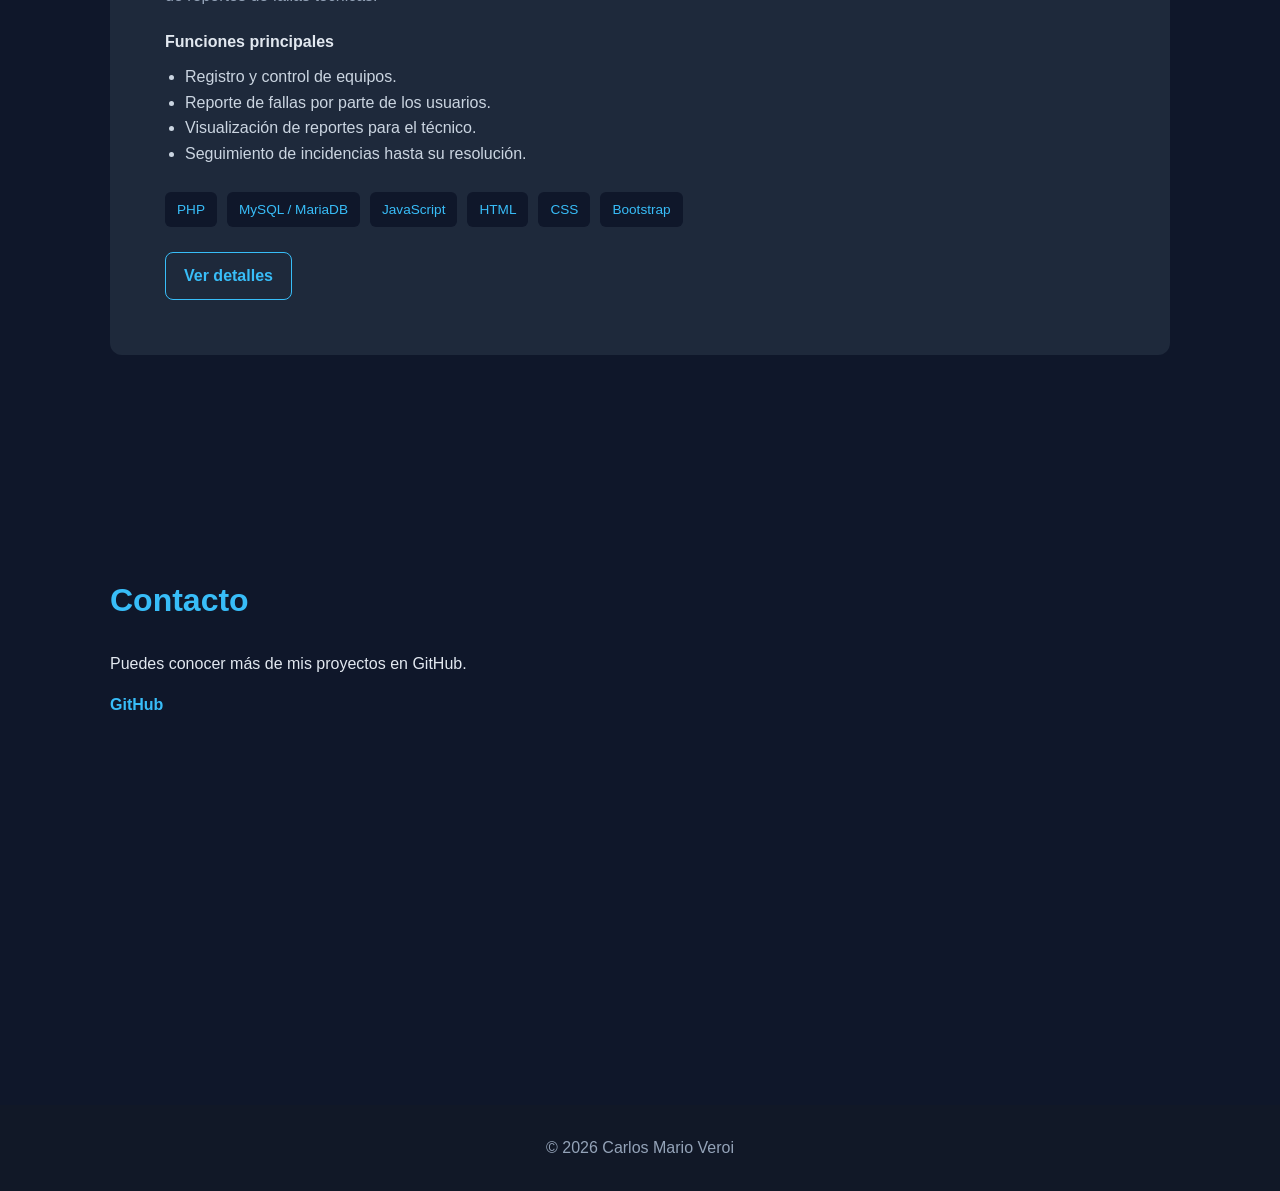
==== commit d24d3845: "Agrega experiencia y educacion al portfolio" ====
--- a/index.html
+++ b/index.html
@@ -21,6 +21,8 @@
                 <li><a href="#proyectos">Proyectos</a></li>
                 <li><a href="#contacto">Contacto</a></li>
                 <li><a href="#certificaciones">Certificaciones</a></li>
+                <li><a href="#experiencia">Experiencia</a></li>
+                <li><a href="#educacion">Educación</a></li>
             </ul>
         </nav>
     </header>
@@ -59,6 +61,87 @@
                 en desarrollo de sistemas web, mantenimiento de equipos,
                 bases de datos y soporte técnico.
             </p>
+        </section>
+
+
+        <section id="experiencia">
+            <h2>Experiencia</h2>
+
+            <div class="timeline">
+
+                <article class="timeline-item">
+                    <span class="timeline-fecha">Práctica profesional</span>
+
+                    <h3>FUNDESUR</h3>
+                    <p class="timeline-cargo">
+                        Desarrollo Web y Soporte Técnico
+                    </p>
+
+                    <p>
+                        Participación en actividades de soporte tecnológico,
+                        mantenimiento de equipos y desarrollo de soluciones
+                        web orientadas a las necesidades de la organización.
+                    </p>
+
+                    <ul>
+                        <li>Mantenimiento preventivo y correctivo de computadoras.</li>
+                        <li>Revisión y soporte básico de redes.</li>
+                        <li>Desarrollo de un sistema web para la gestión de equipos y soporte técnico.</li>
+                        <li>Implementación y pruebas del sistema en un entorno local.</li>
+                    </ul>
+                </article>
+
+                <article class="timeline-item">
+                    <span class="timeline-fecha">Pasantía</span>
+
+                    <h3>SAPINF</h3>
+                    <p class="timeline-cargo">
+                        Levantamiento de requerimientos
+                    </p>
+
+                    <p>
+                        Participación en el levantamiento y análisis de
+                        requerimientos para proyectos de aplicaciones web
+                        y móviles.
+                    </p>
+                </article>
+
+                <article class="timeline-item">
+                    <span class="timeline-fecha">Pasantía</span>
+
+                    <h3>Cooperativa La Guadalupe</h3>
+                    <p class="timeline-cargo">
+                        Soporte Técnico
+                    </p>
+
+                    <p>
+                        Apoyo en mantenimiento de computadoras, revisión de
+                        infraestructura tecnológica, redes y centro de datos.
+                    </p>
+                </article>
+
+            </div>
+        </section>
+
+
+        <section id="educacion">
+            <h2>Educación</h2>
+
+            <article class="educacion-card">
+                <span class="timeline-fecha">Educación universitaria</span>
+
+                <h3>Universidad Tecnológica de Honduras</h3>
+
+                <p class="timeline-cargo">
+                    Ingeniería en Computación
+                </p>
+
+                <p>
+                    Formación orientada al desarrollo de software,
+                    bases de datos, redes, sistemas informáticos y
+                    tecnologías de la información.
+                </p>
+            </article>
         </section>
 
         <section id="habilidades">
@@ -92,57 +175,57 @@
             </article>
         </section>
 
-<section id="proyectos">
-    <h2>Proyectos</h2>
-
-    <div class="proyectos-grid">
-
-        <article class="proyecto-card">
-
-            <div class="proyecto-contenido">
-                <span class="proyecto-tipo">
-                    Proyecto de práctica profesional
-                </span>
-
-                <h3>Sistema de Gestión de Equipos y Soporte Técnico</h3>
-
-                <p>
-                    Sistema web desarrollado durante mi práctica profesional
-                    en FUNDESUR para apoyar el control de equipos de cómputo
-                    y la gestión de reportes de fallas técnicas.
-                </p>
-
-                <div class="proyecto-funciones">
-                    <h4>Funciones principales</h4>
-
-                    <ul>
-                        <li>Registro y control de equipos.</li>
-                        <li>Reporte de fallas por parte de los usuarios.</li>
-                        <li>Visualización de reportes para el técnico.</li>
-                        <li>Seguimiento de incidencias hasta su resolución.</li>
-                    </ul>
-                </div>
-
-                <div class="tecnologias">
-                    <span>PHP</span>
-                    <span>MySQL / MariaDB</span>
-                    <span>JavaScript</span>
-                    <span>HTML</span>
-                    <span>CSS</span>
-                    <span>Bootstrap</span>
-                </div>
-
-                <div class="proyecto-acciones">
-                    <a href="#" class="btn-detalles">
-                        Ver detalles
-                    </a>
-                </div>
+        <section id="proyectos">
+            <h2>Proyectos</h2>
+
+            <div class="proyectos-grid">
+
+                <article class="proyecto-card">
+
+                    <div class="proyecto-contenido">
+                        <span class="proyecto-tipo">
+                            Proyecto de práctica profesional
+                        </span>
+
+                        <h3>Sistema de Gestión de Equipos y Soporte Técnico</h3>
+
+                        <p>
+                            Sistema web desarrollado durante mi práctica profesional
+                            en FUNDESUR para apoyar el control de equipos de cómputo
+                            y la gestión de reportes de fallas técnicas.
+                        </p>
+
+                        <div class="proyecto-funciones">
+                            <h4>Funciones principales</h4>
+
+                            <ul>
+                                <li>Registro y control de equipos.</li>
+                                <li>Reporte de fallas por parte de los usuarios.</li>
+                                <li>Visualización de reportes para el técnico.</li>
+                                <li>Seguimiento de incidencias hasta su resolución.</li>
+                            </ul>
+                        </div>
+
+                        <div class="tecnologias">
+                            <span>PHP</span>
+                            <span>MySQL / MariaDB</span>
+                            <span>JavaScript</span>
+                            <span>HTML</span>
+                            <span>CSS</span>
+                            <span>Bootstrap</span>
+                        </div>
+
+                        <div class="proyecto-acciones">
+                            <a href="projects/fundesur.html" class="btn-detalles">
+                                Ver detalles
+                            </a>
+                        </div>
+                    </div>
+
+                </article>
+
             </div>
-
-        </article>
-
-    </div>
-</section>
+        </section>
 
         <section id="contacto">
             <h2>Contacto</h2>
--- a/css/style.css
+++ b/css/style.css
@@ -160,7 +160,227 @@
     color: #94a3b8;
 }
 
+
+/* ========================================
+   DETALLE DE PROYECTOS
+======================================== */
+
+.detalle-proyecto {
+    max-width: 1100px;
+    margin: 0 auto;
+    padding: 50px 20px 80px;
+}
+
+.volver {
+    display: inline-block;
+    margin-bottom: 50px;
+    color: #94a3b8;
+    text-decoration: none;
+    transition: 0.3s;
+}
+
+.volver:hover {
+    color: #38bdf8;
+}
+
+.proyecto-hero {
+    min-height: auto;
+    padding: 30px 0 80px;
+}
+
+.proyecto-hero h1 {
+    max-width: 850px;
+    margin: 15px 0 20px;
+    font-size: 3rem;
+    line-height: 1.2;
+}
+
+.proyecto-hero > p {
+    max-width: 750px;
+    font-size: 1.15rem;
+    color: #94a3b8;
+}
+
+.proyecto-seccion {
+    min-height: auto;
+    padding: 70px 0;
+    border-top: 1px solid #334155;
+}
+
+.proyecto-seccion h2 {
+    margin-bottom: 20px;
+}
+
+.proyecto-seccion p {
+    max-width: 850px;
+    margin-bottom: 18px;
+    color: #cbd5e1;
+    font-size: 1.05rem;
+}
+
+.captura-proyecto {
+    display: block;
+    width: 100%;
+    margin-top: 35px;
+    border-radius: 12px;
+    border: 1px solid #334155;
+}
+
+.volver-final {
+    padding-top: 40px;
+}
+
+.captura-proyecto {
+    cursor: zoom-in;
+}
+
+.lightbox {
+    position: fixed;
+    inset: 0;
+    z-index: 2000;
+
+    display: flex;
+    flex-direction: column;
+    justify-content: center;
+    align-items: center;
+
+    padding: 30px;
+
+    background-color: rgba(15, 23, 42, 0.95);
+
+    opacity: 0;
+    visibility: hidden;
+
+    transition: opacity 0.3s ease;
+}
+
+.lightbox.activo {
+    opacity: 1;
+    visibility: visible;
+}
+
+.lightbox img {
+    max-width: 95%;
+    max-height: 80vh;
+
+    object-fit: contain;
+
+    border-radius: 10px;
+}
+
+.lightbox p {
+    margin-top: 15px;
+    color: #cbd5e1;
+    text-align: center;
+}
+
+.lightbox-cerrar {
+    position: absolute;
+    top: 20px;
+    right: 30px;
+
+    border: none;
+    background: transparent;
+
+    color: white;
+    font-size: 3rem;
+
+    cursor: pointer;
+}
+
+.sin-scroll {
+    overflow: hidden;
+}
+
+
+/* ========================================
+   EXPERIENCIA Y EDUCACIÓN
+======================================== */
+
+.timeline {
+    position: relative;
+    max-width: 850px;
+    padding-left: 30px;
+    border-left: 2px solid #334155;
+}
+
+.timeline-item {
+    position: relative;
+    margin-bottom: 45px;
+}
+
+.timeline-item::before {
+    content: "";
+    position: absolute;
+    left: -38px;
+    top: 7px;
+
+    width: 14px;
+    height: 14px;
+
+    background-color: #38bdf8;
+    border-radius: 50%;
+}
+
+.timeline-fecha {
+    display: inline-block;
+    margin-bottom: 8px;
+
+    color: #38bdf8;
+    font-size: 0.9rem;
+    font-weight: bold;
+}
+
+.timeline-item h3,
+.educacion-card h3 {
+    font-size: 1.4rem;
+    margin-bottom: 5px;
+}
+
+.timeline-cargo {
+    color: #cbd5e1;
+    font-weight: bold;
+    margin-bottom: 12px;
+}
+
+.timeline-item > p:not(.timeline-cargo),
+.educacion-card > p:not(.timeline-cargo) {
+    color: #94a3b8;
+    max-width: 750px;
+}
+
+.timeline-item ul {
+    margin-top: 15px;
+    padding-left: 20px;
+    color: #cbd5e1;
+}
+
+.timeline-item li {
+    margin-bottom: 7px;
+}
+
+.educacion-card {
+    max-width: 850px;
+    padding: 30px;
+
+    background-color: #1e293b;
+    border-radius: 12px;
+}
+
+
 @media (max-width: 768px) {
+
+.proyecto-hero h1 {
+    font-size: 2.2rem;
+}
+
+.detalle-proyecto {
+    padding-top: 30px;
+}
+
+.proyecto-seccion {
+    padding: 50px 0;
+}
 
     nav {
         flex-direction: column;
